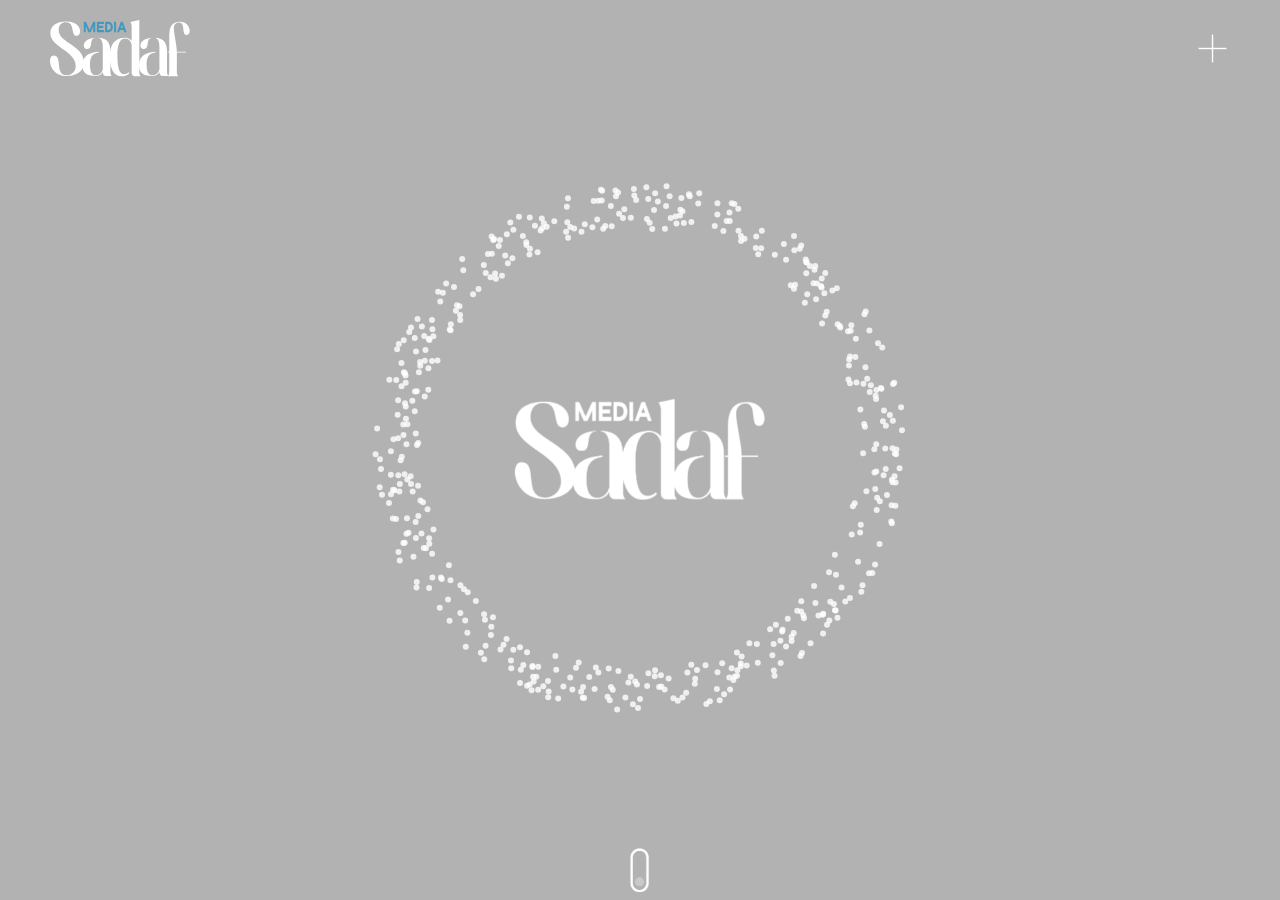
==== index.html @ 54883bcf "Add location circle in contactus and footer sections" ====
<!DOCTYPE html>
<html lang="en">
	<head>
		<meta charset="UTF-8" />
		<meta http-equiv="X-UA-Compatible" content="IE=edge" />
		<meta name="viewport" content="width=device-width, initial-scale=1.0"/>
		<meta name="description" content="Sadaf Media CREATING YOUR BRAND’S FUTURE, TODAY! We are a forward-thinking, full-service branding and marketing agency, located in Abu Dhabi, United Arab Emirates, committed to making your brand stand out in today’s saturated marketplace." />
		<meta name="keywords"  content="sadaf media,marketing,social media,media production,photography,videography,animation" />

		<title>Sadaf Media</title>
		<link rel="icon" type="image/png" href="images/favicon.png"/>
		<link rel="stylesheet" href="css/styles.css" />
	</head>
	<body>
		<header>
			<div class="logo">
				<svg class="white" width="174" height="71" viewBox="0 0 174 71" fill="none" xmlns="http://www.w3.org/2000/svg">
					<path d="M4.33278 43.9735C16.6277 43.9735 4.93638 68.6076 21.1315 68.6076C25.5517 68.6076 31.9591 65.0101 31.9591 57.4288C31.9591 37.9979 0.441878 34.3089 0.441878 16.5853C0.441878 7.86583 6.93291 1.90039 20.7879 1.90039C40.0102 1.90039 40.2702 19.6239 33.0828 19.6239C25.1988 19.6239 31.6991 2.75405 19.6642 2.75405C14.984 2.75405 10.7495 5.40648 10.7495 12.7947C10.7495 28.7195 42.0068 30.8943 42.0068 52.7845C42.0068 66.1483 29.1083 69.5629 20.4443 69.5629C-1.55465 69.5527 -3.81119 43.9735 4.33278 43.9735Z" fill="white"/>
					<path d="M98.764 66.1076C96.331 68.5771 93.1644 70.0304 88.8463 70.0304C79.3187 70.0304 74.2949 60.0812 74.2949 46.0568C74.2949 31.0874 80.0988 22.1748 93.5173 22.1748C97.8446 22.1748 101.141 25.1118 101.485 26.25V7.47966C101.485 4.45121 99.8412 2.36788 99.8412 2.36788L111.012 0V64.7967C111.012 67.8251 112.573 69.817 112.573 69.817H105.301C103.221 69.817 101.494 68.0182 101.494 65.7418V62.4491V57.4288V31.5548C101.494 29.187 99.414 23.0284 93.443 23.0284C88.3356 23.0284 83.739 27.6727 83.739 43.1199C83.739 61.7885 87.0263 67.378 92.3101 67.378C94.4645 67.378 96.4517 66.4735 98.0304 65.0406L98.764 66.1076Z" fill="white"/>
					<path d="M146.16 39.3902H148.221V19.4106C148.221 8.03865 151.769 2.16467 161.556 2.16467C174.891 2.16467 176.451 18.6586 169.784 18.6586C162.94 18.6586 169.087 3.11996 160.34 3.11996C156.272 3.11996 153.849 6.3415 153.849 10.0407C153.849 16.5752 157.656 31.2093 157.656 39.4004H169.134V40.3049H157.702L157.656 64.8069C157.656 67.8353 159.3 69.8272 159.3 69.8272H146.568C146.568 69.8272 148.212 67.8353 148.212 64.8069L148.258 40.3049H146.15L146.16 39.3902Z" fill="white"/>
					<path d="M44.6446 2.15442L49.1391 12.2967L53.6336 2.15442H56.2709V15.2032H53.7636V7.67271L50.4299 15.2032H47.839L44.5053 7.67271V15.2032H41.998V2.15442H44.6446Z" fill="#4598BE"/>
					<path d="M66.9951 2.15442V4.85767H60.7827V7.29669H66.1408V10.0203H60.7827V12.4999H66.9951V15.2032H58.2754V2.15442H66.9951Z" fill="#4598BE"/>
					<path d="M68.5273 2.15442H72.2047C76.6156 2.15442 78.0642 5.45726 78.0642 8.69913C78.0642 11.9816 76.5506 15.2032 72.1397 15.2032H68.5273V2.15442ZM72.1025 12.4593C74.9998 12.4593 75.5755 10.1117 75.5755 8.58734C75.5755 7.09344 75.0277 4.89832 72.1675 4.89832H71.0253V12.4593H72.1025Z" fill="#4598BE"/>
					<path d="M82.1498 2.15442H79.6426V15.193H82.1498V2.15442Z" fill="#4598BE"/>
					<path d="M83.3672 15.2032L87.9824 2.15442H90.4711L95.0863 15.193H92.5326L91.5669 12.439H86.9052L85.9395 15.193H83.3672V15.2032ZM87.8617 9.74587H90.5825L89.2268 5.86376L87.8617 9.74587Z" fill="#4598BE"/>
					<path d="M46.0733 36.1076C54.5422 36.1076 47.3826 23.2215 56.7895 22.1646V22.1239C39.2572 22.9369 39.7772 36.1076 46.0733 36.1076Z" fill="white"/>
					<path d="M75.0741 64.6951V39.2277C75.0741 28.1098 70.8489 22.3374 59.334 22.0834V22.1748C63.4478 22.7744 65.6301 26.433 65.6301 33.1606V39.2277V39.9899V60.935C65.0265 65.2947 61.2934 68.7703 57.3096 68.7703C52.8059 68.7703 49.695 65.7622 49.695 55.6301C49.695 46.2805 52.1837 41.4634 60.8105 40.2846L60.792 39.3903C49.2028 40.1829 40.2695 44.2277 40.2695 56.0061C40.2695 65.3862 44.764 69.7154 56.7989 69.7154C62.5099 69.7154 65.6393 65.2947 65.6393 63.9634V65.6402C65.6393 67.9166 67.3759 69.7154 69.4467 69.7154H76.7177C76.727 69.7154 75.0741 67.7236 75.0741 64.6951Z" fill="white"/>
					<path d="M116.436 36.1076C124.905 36.1076 117.745 23.2215 127.152 22.1646V22.1239C109.629 22.9369 110.149 36.1076 116.436 36.1076Z" fill="white"/>
					<path d="M145.445 64.6951V39.2277C145.445 28.1098 141.219 22.3374 129.705 22.0834V22.1748C133.818 22.7744 136.001 26.433 136.001 33.1606V39.2277V39.9899V60.935C135.397 65.2947 131.627 68.7703 127.643 68.7703C123.139 68.7703 120.066 65.7622 120.066 55.6301C120.066 46.2805 122.554 41.4634 131.181 40.2846L131.172 39.3903C119.573 40.1829 110.631 44.2378 110.631 56.0061C110.631 65.3862 115.088 69.7154 127.123 69.7154C132.834 69.7154 136.001 65.2947 136.001 63.9634V65.6402C136.001 67.9166 137.728 69.7154 139.808 69.7154H147.079C147.088 69.7154 145.445 67.7236 145.445 64.6951Z" fill="white"/>
				</svg>
				<svg class="black" width="174" height="71" viewBox="0 0 174 71" fill="none" xmlns="http://www.w3.org/2000/svg">
					<path d="M4.33278 43.9735C16.6277 43.9735 4.93638 68.6076 21.1315 68.6076C25.5517 68.6076 31.9591 65.0101 31.9591 57.4288C31.9591 37.9979 0.441878 34.3089 0.441878 16.5853C0.441878 7.86583 6.93291 1.90039 20.7879 1.90039C40.0102 1.90039 40.2702 19.6239 33.0828 19.6239C25.1988 19.6239 31.6991 2.75405 19.6642 2.75405C14.984 2.75405 10.7495 5.40648 10.7495 12.7947C10.7495 28.7195 42.0068 30.8943 42.0068 52.7845C42.0068 66.1483 29.1083 69.5629 20.4443 69.5629C-1.55465 69.5527 -3.81119 43.9735 4.33278 43.9735Z" fill="black"/>
					<path style="display: none;" d="M98.764 66.1076C96.331 68.5771 93.1644 70.0304 88.8463 70.0304C79.3187 70.0304 74.2949 60.0812 74.2949 46.0568C74.2949 31.0874 80.0988 22.1748 93.5173 22.1748C97.8446 22.1748 101.141 25.1118 101.485 26.25V7.47966C101.485 4.45121 99.8412 2.36788 99.8412 2.36788L111.012 0V64.7967C111.012 67.8251 112.573 69.817 112.573 69.817H105.301C103.221 69.817 101.494 68.0182 101.494 65.7418V62.4491V57.4288V31.5548C101.494 29.187 99.414 23.0284 93.443 23.0284C88.3356 23.0284 83.739 27.6727 83.739 43.1199C83.739 61.7885 87.0263 67.378 92.3101 67.378C94.4645 67.378 96.4517 66.4735 98.0304 65.0406L98.764 66.1076Z" fill="black"/>
					<path style="display: none;" d="M146.16 39.3901H148.221V19.4105C148.221 8.03853 151.769 2.16455 161.556 2.16455C174.891 2.16455 176.451 18.6584 169.784 18.6584C162.94 18.6584 169.087 3.11983 160.34 3.11983C156.272 3.11983 153.849 6.34137 153.849 10.0406C153.849 16.5751 157.656 31.2092 157.656 39.4003H169.134V40.3047H157.702L157.656 64.8067C157.656 67.8352 159.3 69.8271 159.3 69.8271H146.568C146.568 69.8271 148.212 67.8352 148.212 64.8067L148.258 40.3047H146.15L146.16 39.3901Z" fill="black"/>
					<path style="display: none;" d="M44.6446 2.15454L49.1391 12.2968L53.6336 2.15454H56.2709V15.2033H53.7636V7.67283L50.4299 15.2033H47.839L44.5053 7.67283V15.2033H41.998V2.15454H44.6446Z" fill="#4598BE"/>
					<path style="display: none;" d="M66.9951 2.15454V4.85779H60.7827V7.29681H66.1408V10.0204H60.7827V12.5001H66.9951V15.2033H58.2754V2.15454H66.9951Z" fill="#4598BE"/>
					<path style="display: none;" d="M68.5273 2.15454H72.2047C76.6156 2.15454 78.0642 5.45738 78.0642 8.69925C78.0642 11.9818 76.5506 15.2033 72.1397 15.2033H68.5273V2.15454ZM72.1025 12.4594C74.9998 12.4594 75.5755 10.1118 75.5755 8.58746C75.5755 7.09356 75.0277 4.89844 72.1675 4.89844H71.0253V12.4594H72.1025Z" fill="#4598BE"/>
					<path style="display: none;" d="M82.1498 2.15454H79.6426V15.1931H82.1498V2.15454Z" fill="#4598BE"/>
					<path style="display: none;" d="M83.3672 15.2033L87.9824 2.15454H90.4711L95.0863 15.1931H92.5326L91.5669 12.4391H86.9052L85.9395 15.1931H83.3672V15.2033ZM87.8617 9.74599H90.5825L89.2268 5.86389L87.8617 9.74599Z" fill="#4598BE"/>
					<path style="display: none;" d="M46.0733 36.1077C54.5422 36.1077 47.3826 23.2216 56.7895 22.1647V22.124C39.2572 22.937 39.7772 36.1077 46.0733 36.1077Z" fill="black"/>
					<path style="display: none;" d="M75.0741 64.695V39.2275C75.0741 28.1097 70.8489 22.3373 59.334 22.0833V22.1747C63.4478 22.7743 65.6301 26.4328 65.6301 33.1605V39.2275V39.9897V60.9348C65.0265 65.2946 61.2934 68.7702 57.3096 68.7702C52.8059 68.7702 49.695 65.7621 49.695 55.63C49.695 46.2804 52.1837 41.4633 60.8105 40.2844L60.792 39.3901C49.2028 40.1828 40.2695 44.2275 40.2695 56.006C40.2695 65.386 44.764 69.7153 56.7989 69.7153C62.5099 69.7153 65.6393 65.2946 65.6393 63.9633V65.6401C65.6393 67.9165 67.3759 69.7153 69.4467 69.7153H76.7177C76.727 69.7153 75.0741 67.7234 75.0741 64.695Z" fill="black"/>
					<path style="display: none;" d="M116.436 36.1077C124.905 36.1077 117.745 23.2216 127.152 22.1647V22.124C109.629 22.937 110.149 36.1077 116.436 36.1077Z" fill="black"/>
					<path style="display: none;" d="M145.445 64.695V39.2275C145.445 28.1097 141.219 22.3373 129.705 22.0833V22.1747C133.818 22.7743 136.001 26.4328 136.001 33.1605V39.2275V39.9897V60.9348C135.397 65.2946 131.627 68.7702 127.643 68.7702C123.139 68.7702 120.066 65.7621 120.066 55.63C120.066 46.2804 122.554 41.4633 131.181 40.2844L131.172 39.3901C119.573 40.1828 110.631 44.2377 110.631 56.006C110.631 65.386 115.088 69.7153 127.123 69.7153C132.834 69.7153 136.001 65.2946 136.001 63.9633V65.6401C136.001 67.9165 137.728 69.7153 139.808 69.7153H147.079C147.088 69.7153 145.445 67.7234 145.445 64.695Z" fill="black"/>
				</svg>
			</div>
			<div class="menu-icon">
				<div class="section-title">
					
				</div>
				<svg version="1.1" id="Capa_1" xmlns="http://www.w3.org/2000/svg" xmlns:xlink="http://www.w3.org/1999/xlink" x="0px" y="0px"
					viewBox="0 0 500 500" style="enable-background:new 0 0 500 500;" xml:space="preserve">
					<style type="text/css">
						.st0{fill:none;stroke:#000000;stroke-width:20;stroke-miterlimit:10;}
					</style>
					<g>
						<line class="st0" x1="250.4" y1="50.7" x2="250.4" y2="449"/>
					</g>
					<g>
						<line class="st0" x1="449.5" y1="249.8" x2="51.2" y2="249.8"/>
					</g>
				</svg>				
			</div>
		</header>

		<div class="menu">
			<div class="menuItems">
				<ul class="main-menu">
					<a href="#home"><li>HOME</li></a>
					<a href="#aboutus"><li>ABOUT US</li></a>
					<a href="#portafolio"><li>PORTAFOLIO</li></a>
					<a href="#services"><li>SERVICES</li></a>
					<a href="#contactus"><li>LET'S TALK</li></a>
				</ul>
				<ul class="social-buttons">
					<div class="first-block">
						<a href="https://linkedin.com" target="_blank"><li>LINKEDIN</li></a>
					</div>
					<div class="second-block">
						<a href="https://facebook.com" target="_blank"><li>FACEBOOK</li></a>
						<a href="https://instagram.com" target="_blank"><li>INSTAGRAM</li></a>
					</div>
				</ul>
			</div>
			<div class="contact-block">
				<a href="#contactus"><li>LET'S TALK</li></a>
			</div>
		</div>

		<main class="container">
			<section class="home child" id="home">
				<canvas id="particleCanvas" style="position: absolute;"></canvas>
				<div class="logo-circle">
					<img src="images/logo_white.png" alt="logo circle">
				</div>				
				<video autoplay muted loop class="video-home">
					<source src="images/dessert.mp4" type="video/mp4">
				</video>
			</section>

			<section class="home-bottom child" id="home2">
				<div class="home-bottom-text">
					<h1>
						<span>Unlock Your Digital Potential</span>
						with the Leading Marketing Agency
					</h1>
					<p>Lorem ipsum dolor sit amet, consectetuer adipiscing elit, 
						sed diam nonummy nibh euismod tincidunt ut laoreet dolore magna.
					</p>
					<div class="home-bottom-button">
						<a href="#">
							<span>
								<svg width="24" height="47" viewBox="0 0 24 47" fill="none" xmlns="http://www.w3.org/2000/svg">
									<path d="M10.9393 46.0607C11.5251 46.6464 12.4749 46.6464 13.0607 46.0607L22.6066 36.5147C23.1924 35.9289 23.1924 34.9792 22.6066 34.3934C22.0208 33.8076 21.0711 33.8076 20.4853 34.3934L12 42.8787L3.51472 34.3934C2.92893 33.8076 1.97918 33.8076 1.3934 34.3934C0.80761 34.9792 0.80761 35.9289 1.3934 36.5147L10.9393 46.0607ZM10.5 -6.55671e-08L10.5 45L13.5 45L13.5 6.55671e-08L10.5 -6.55671e-08Z" fill="black"/>
								</svg>
							</span>
						</a>
					</div>				
				</div>
			</section>
			
			<section class="aboutus child" id="aboutus">
				<div class="about-text">
					<h1>OUR STORY</h1>
					<h4>THE INTEGRATED MARKETING AGENCY FOR ASPIRATIONAL BRANDS</h4>
					<p>We are a forward-thinking, full-service branding and marketing agency, located in Abu Dhabi,
						United Arab Emirates, committed to making your brand stand out in today’s saturated marketplace.
					</p>
					<div class="read-more">
						<a href="./about.html">READ MORE 
							<span>
								<svg width="51" height="24" viewBox="0 0 51 24" fill="none" xmlns="http://www.w3.org/2000/svg">
									<path d="M50.0607 13.0607C50.6464 12.4749 50.6464 11.5251 50.0607 10.9393L40.5147 1.3934C39.9289 0.807611 38.9792 0.807611 38.3934 1.3934C37.8076 1.97919 37.8076 2.92893 38.3934 3.51472L46.8787 12L38.3934 20.4853C37.8076 21.0711 37.8076 22.0208 38.3934 22.6066C38.9792 23.1924 39.9289 23.1924 40.5147 22.6066L50.0607 13.0607ZM0 13.5H49V10.5H0V13.5Z" fill="#70E1CC"/>
								</svg>
							</span>
						</a>
					</div>				
				</div>
			</section>

			<section class="services child" id="services">
				<div class="services-text">
					<h1>HOW WE WORK</h1>
					<h4>WE MAKE BUILDING YOUR BUSINESS OUR BUSINESS</h4>
					<p>At Sadaf Media, we can’t wait to hear about your project and begin 
						developing an exciting integrated strategy and meaningful vision for 
						your brand, which we know is the first step towards generating quality 
						leads and delivering the growth you want. 
					</p>
					<p>Without the right team, the distinctive qualities that make a brand special 
						can easily get lost, which is why we always take the time to really get to 
						know our clients. This enables our creative experts to come up with the 
						far-reaching solutions that we know will produce truly outstanding results 
						and redefine your position in the market. 
					</p>
					<p>We will work closely with you to build on your brand’s unique strengths, 
						while producing an engaging, exciting and experiential narrative, both 
						online and offline, that will truly resonate with audiences.
					<p>					
						We are more than happy to shoulder this responsibility and are confident 
						in our ability to produce the content that will elevate your brand. 
						We will put your message out there, where it belongs – in the market, 
						getting people talking, driving traffic and achieving results.
					</p>
					<div class="service-wrapper">
						<div class="services-more">
							<div class="service first">
								<img class="icon" src="images/services/1/icon.png" alt="service icon">
								<img class="circle" src="images/services/1/circle.png" alt="service circle">
								<p class="service-text">MEDIA STRATEGY CONSULTANCY</p>
							</div>
							<div class="service second">
								<img class="icon" src="images/services/2/icon.png" alt="service icon">
								<img class="circle" src="images/services/2/circle.png" alt="service circle">
								<p class="service-text">CREATIVE BRANDING & DESIGN</p>
							</div>
							<div class="service three">
								<img class="icon" src="images/services/3/icon.png" alt="service icon">
								<img class="circle" src="images/services/3/circle.png" alt="service circle">
								<p class="service-text">CREATIVE BRANDING & DESIGN</p>
							</div>
							<div class="service four">
								<img class="icon" src="images/services/4/icon.png" alt="service icon">
								<img class="circle" src="images/services/4/circle.png" alt="service circle">
								<p class="service-text">VIDEOGRAPHY & PHOTOGRAPHY</p>
							</div>
							<div class="service five">
								<img class="icon" src="images/services/5/icon.png" alt="service icon">
								<img class="circle" src="images/services/5/circle.png" alt="service circle">
								<p class="service-text">ANIMATION</p>
							</div>
							<div class="service six">
								<img class="icon" src="images/services/6/icon.png" alt="service icon">
								<img class="circle" src="images/services/6/circle.png" alt="service circle">
								<p class="service-text">SOCIAL MEDIA</p>
							</div>
						</div>
					</div>				
				</div>
			</section>

			<section class="work child" id="work">
				<div class="work-text">
					<h1>THE WAY WE WORK</h1>
					<h4>TIT’S WHAT’S ON THE INSIDE THAT MATTERS</h4>
					<div class="work-filter">
						<ul class="filter-menu">
							<a href="#all"><li>ALL</li></a>
							<a href="#graphic"><li>GRAPHIC DESIGN</li></a>
							<a href="#social"><li>SOCIAL MEDIA</li></a>
							<a href="#video"><li>VIDEOGRAPHY & PHOTOGRAPHY</li></a>
							<a href="#animation"><li>ANIMATION</li></a>
						</ul>
					</div>
				</div>
				<div class="wrapper">
					<label id="left" class="carousel__control carousel__control--backward"></label>
					<div class="carousel">
					  <img src="images/work/1.png" alt="img" draggable="false">
					  <img src="images/work/2.png" alt="img" draggable="false">
					  <img src="images/work/3.png" alt="img" draggable="false">
					  <img src="images/work/4.png" alt="img" draggable="false">
					</div>
					<label id="right" class="carousel__control carousel__control--forward"></label>
				</div>				
			</section>

			<section class="blog child" id="blog">
				<div class="container">
					<div class="blog-text">
						<h1>UNLEASHING MARKETING MARVELS</h1>
						<h4>READ OUR LASTEST BLOG POST</h4>
						<div class="blog-filter">
							<ul class="filter-menu">
								<a href="#latest"><li>LASTEST</li></a>
								<a href="#marketing"><li>MARKETING DIGITAL</li></a>
								<a href="#tips"><li>TIPS</li></a>
								<a href="#design"><li>GRAPHICS DESIGN</li></a>
							</ul>
						</div>					
					</div>	
					<div class="gallerry-wrapper">
						<div class="gallery">
							<figure class="gallery__item gallery__item--1">
								<img src="images/blog/1.png" alt="Gallery image 1" class="gallery__img">
								<figcaption>What should you know about digital marketing?</figcaption>
								<div class="more-text">
									<p>READ MORE</p>
									<p>23/05/2023</p>
								</div>
							</figure>
							<figure class="gallery__item gallery__item--2">
								<img src="images/blog/2.png" alt="Gallery image 2" class="gallery__img">
								<figcaption>What should you know about digital marketing?</figcaption>
								<div class="more-text">
									<p>READ MORE</p>
									<p>23/05/2023</p>
								</div>
							</figure>
							<figure class="gallery__item gallery__item--3">
								<img src="images/blog/3.png" alt="Gallery image 3" class="gallery__img">
								<figcaption>What should you know about digital marketing?</figcaption>
							</figure>
							<figure class="gallery__item gallery__item--4">
								<img src="images/blog/4.png" alt="Gallery image 4" class="gallery__img">
								<figcaption>What should you know about digital marketing?</figcaption>
								<div class="more-text">
									<p>READ MORE</p>
									<p>23/05/2023</p>
								</div>
							</figure>
							<figure class="gallery__item gallery__item--5">
								<img src="images/blog/5.png" alt="Gallery image 5" class="gallery__img">
								<figcaption>What should you know about digital marketing?</figcaption>
								<div class="more-text">
									<p>READ MORE</p>
									<p>23/05/2023</p>
								</div>
							</figure>
							<figure class="gallery__item gallery__item--6">
								<img src="images/blog/6.png" alt="Gallery image 6" class="gallery__img">
								<figcaption>What should you know about digital marketing?</figcaption>
								<div class="more-text">
									<p>READ MORE</p>
									<p>23/05/2023</p>
								</div>
							</figure>
							<figure class="gallery__item gallery__item--7">
								<img src="images/blog/7.png" alt="Gallery image 7" class="gallery__img">
								<figcaption>What should you know about digital marketing?</figcaption>
								<div class="more-text">
									<p>READ MORE</p>
									<p>23/05/2023</p>
								</div>
							</figure>
						</div>
						<div class="blog-button">
							<a href="#">
								<span>
									<svg width="47" height="24" viewBox="0 0 47 24" fill="none" xmlns="http://www.w3.org/2000/svg">
										<path d="M46.0607 13.0607C46.6464 12.4749 46.6464 11.5251 46.0607 10.9393L36.5147 1.3934C35.9289 0.807611 34.9792 0.807611 34.3934 1.3934C33.8076 1.97919 33.8076 2.92893 34.3934 3.51472L42.8787 12L34.3934 20.4853C33.8076 21.0711 33.8076 22.0208 34.3934 22.6066C34.9792 23.1924 35.9289 23.1924 36.5147 22.6066L46.0607 13.0607ZM0 13.5L45 13.5V10.5L0 10.5L0 13.5Z" fill="black"/>
									</svg>
								</span>
							</a>
						</div>
					</div>	
				</div>		
			</section>

			<section class="contactus child" id="contactus">
				<div class="contactus-text">
					<h1>LETS TALK</h1>
					<h4>WE’D LOVE TO HEAR FROM YOU</h4>
					<p>Whatever you’re looking to achieve, feel free to call our studio for an 
						informal chat, drop us an email or pop in for a cup of coffee and some 
						fresh ideas.
					</p>
					<div class="contactus-social">
						<img src="images/social/instagram.png" height="45px" alt="instagram icon">
						<img src="images/social/mail.png" height="45px" alt="mail icon">
						<img src="images/social/linkedin.png" height="45px" alt="linkedin icon">
						<img src="images/social/facebook.png" height="45px" alt="facebook icon">
						<img src="images/social/twitter.png" height="45px" alt="twitter icon">
					</div>
					<div class="contactus-number">02 201 2500</div>
					<div class="contactus-more">
						<a href="#">CONTACT US 
							<span>
								<svg width="51" height="24" viewBox="0 0 51 24" fill="none" xmlns="http://www.w3.org/2000/svg">
									<path d="M50.0607 13.0607C50.6464 12.4749 50.6464 11.5251 50.0607 10.9393L40.5147 1.3934C39.9289 0.807611 38.9792 0.807611 38.3934 1.3934C37.8076 1.97919 37.8076 2.92893 38.3934 3.51472L46.8787 12L38.3934 20.4853C37.8076 21.0711 37.8076 22.0208 38.3934 22.6066C38.9792 23.1924 39.9289 23.1924 40.5147 22.6066L50.0607 13.0607ZM0 13.5H49V10.5H0V13.5Z" fill="#FFF"/>
								</svg>
							</span>
						</a>
					</div>				
				</div>
				<div class="location-circle">
					<img src="images/location_circle1.png" alt="location image back">
				</div>
			</section>

			<section class="location child" id="contactus">
				<div class="location-text">
					<h1>WHERE WE ARE</h1>
					<div>
						<p>Al Zahiyah - Abu Dhabi Mall</p>
						<p>Abu Dhabi . Dubai</p>
					</div>					
					<div class="location-more">
						<iframe src="https://www.google.com/maps/embed?pb=!1m18!1m12!1m3!1d14526.86357295134!2d54.37882661663857!3d24.460640420939978!2m3!1f0!2f0!3f0!3m2!1i1024!2i768!4f13.1!3m3!1m2!1s0x3e5e689d396c5bf7%3A0x1ec8bf4686636030!2sSheikha%20Jameela%20Tower!5e0!3m2!1ses-419!2sae!4v1690118842253!5m2!1ses-419!2sae" width="450" height="450" style="border:0;" allowfullscreen="" loading="lazy" referrerpolicy="no-referrer-when-downgrade"></iframe>
					</div>				
				</div>
			</section>

			<section class="footer-fake child" id="footer">
				<div class="location-circle-footer">
					<img src="images/location_circle2.png" alt="location image back">
				</div>
				<div class="footer-fake-text">
					<div class="footer-fake-logo">
						<img src="images/logo_white.png" alt="logo footer">
					</div>					
					<div class="footer-fake-menu">
						<ul>
							<a href="#home"><li>HOME</li></a>
							<a href="#aboutus"><li>ABOUT US</li></a>
							<a href="#portafolio"><li>PORTAFOLIO</li></a>
							<a href="#services"><li>SERVICES</li></a>
							<a href="#contactus"><li>LET'S TALK</li></a>
						</ul>
					</div>
					<div>
						<p>Sheikha Jameela Tower Al Kuramaa St - Al</p>
						<p>	Manhal - W15-02</p>
						<p>Abu Dhabi . Dubai</p>
					</div>	
					<div><p>053403120</p></div>
					<div class="arrow-up">
						<a href="#home">
							<span>
								<svg width="24" height="47" viewBox="0 0 24 47" fill="none" xmlns="http://www.w3.org/2000/svg">
									<path d="M13.0607 0.939339C12.4749 0.353554 11.5251 0.353554 10.9393 0.939339L1.3934 10.4853C0.80761 11.0711 0.80761 12.0208 1.3934 12.6066C1.97918 13.1924 2.92893 13.1924 3.51472 12.6066L12 4.12132L20.4853 12.6066C21.0711 13.1924 22.0208 13.1924 22.6066 12.6066C23.1924 12.0208 23.1924 11.0711 22.6066 10.4853L13.0607 0.939339ZM13.5 47L13.5 2L10.5 2L10.5 47L13.5 47Z" fill="white"/>
								</svg>
							</span>
						</a>
					</div>									
					<div class="footer-fake-more">
						<p>2023 All Rights Register © Sadaf Media  |  Privacy Policy</p>
					</div>				
				</div>
			</section>
		</main>

		<footer class="footer">
			<div class="mouse">
				<img class="white_scroll" src="images/white_scroll.gif" alt="scroll white">
				<img class="black_scroll" src="images/black_scroll.gif" alt="scroll black">
			</div>
		</footer>
		
		<script type="text/javascript" src="js/script.js"></script>		
	</body>
</html>
---- css/styles.css ----
@import url('https://fonts.googleapis.com/css?family=Roboto:400,900,700,500,300,100');

:root {
	--primary-color: #c7a17a;
	--background-color: #f9f5f0;
	--dark-color: #151515;
}

html {
	font-size: 62.5%;
	font-family: "Roboto";
}

* {
	margin: 0;
	padding: 0;
	box-sizing: border-box;
}

/* ********************************** */
/*             UTILITIES              */
/* ********************************** */
@media (min-height: 30em) {
	main {
		scroll-snap-type: y mandatory;
		height: 100vh;
		overflow-y: auto;
		scroll-behavior: smooth;
		-ms-overflow-style: none;  /* IE and Edge */
		scrollbar-width: none;  /* Firefox */		
	}
	/* Hide scrollbar for Chrome, Safari and Opera */
	main::-webkit-scrollbar {
		display: none;
	}
	.child {
		height: 100vh;
	}
}
.child {
	scroll-snap-align: center;
	min-height: 100vh;	
}
/* ********************************** */
/*               HEADER               */
/* ********************************** */
header {
	display: flex;
	justify-content: space-between;
	align-items: center;
    padding: 2rem;
	position: fixed;
	z-index: 3;
	width: 100%;
}
header .logo {
	margin-top: 0px;
	margin-left: 30px;
}

header .logo .white{
	display: none;
}

header .logo .black{
	display: none;
}

header .logo svg{
	width: 140px;
	height:  auto;
}

header .menu-icon svg{
	width: 35px;
	height:  auto;
}

header .menu-icon {
	cursor: pointer;
	margin-right: 30px;
	display: flex;
    align-items: center;
}

header .menu-icon .section-title {
	font-size: 32px;
    padding: 0 2rem;
    line-height: 37px;
    font-weight: 400;
	text-transform: uppercase;
}

.rotate svg{
    transform: rotate(45deg);
    transition: transform 0.3s ease;
}

.rotate svg line{
	stroke: #fff;
}

.active line {
	stroke: #fff;
}

/* ********************************** */
/*               HOME                 */
/* ********************************** */
.home {
	overflow: hidden;
	height: 100vh;
	position: relative;
}

.home::before {
	content: "";
	position: absolute;
	top: 0;
	left: 0;
	width: 100%;
	height: 100%;
	background-color: rgba(0, 0, 0, 0.3); /* Adjust the alpha value for darkness */
	z-index: 0;
}

.home .logo-circle {
	display: flex;
    justify-content: center;
    width: 100%;
    height: 100%;
    align-items: center;
    position: absolute;
}
.home .logo-circle img{ 
	width: 250px;
    height: auto;
}
.home video {
	position: relative;
	right: 0;
	bottom: 0;
	min-width: 100%;
	min-height: 100%;
	z-index: -1;
}

.menu {
	position: fixed;
  	top: -100%;
}

.menu.show {
	display: block;
	width: 100%;
    height: 100%;
    background: #000;
    font-family: 'Roboto';    
    padding: 20rem;
	transition: all 0.6s ease-in-out;
  	top: 0;
	z-index: 2;
}

.menu.show a {
	text-decoration: none;
}

.menu.show a li {
	color: #fff;
    cursor: pointer;
    list-style-type: none;
    line-height: 55px;
    padding: 2rem;
	font-size: 62px;
}

.menu.show .main-menu a li:hover {
	color: #FFD601;
	font-style: italic;
}
.menuItems {
	display: flex;
	justify-content: space-between;
}
.menuItems .social-buttons{
	display: flex;
	align-items: flex-end;
    justify-content: flex-end;
	flex-direction: column;
    row-gap: 2rem;
}
.menuItems .social-buttons div{
	display: flex;
}
.menuItems .social-buttons a{
	text-transform: uppercase;
	border-radius: 50px;
	border: 1px solid #FFD601;
	text-decoration: none;
	margin-left: 1rem;
	margin-right: 1rem;
    width: 180px;
    text-align: center;
	transition: 0.25s;
}

.menuItems .social-buttons a:hover, 
.menuItems .social-buttons a:focus{ 
	border-color: #fff;
  	color: #FFD601;
	box-shadow: inset 180px 0 0 0 #fff;
}

.menuItems .social-buttons a:hover li, a:focus li{ 
	color: #FFD601;
}

.menuItems .social-buttons a li{
	color: #fff;
    cursor: pointer;
    list-style-type: none;
    line-height: 28px;
    padding: 1.5rem;
	font-size: 24px;
}
.menu.show .contact-block {
	display: flex;
    height: 50%;
    justify-content: end;
    align-items: end;
}
.menu.show .contact-block a{
	width: 280px;
    text-align: center;
    transition: 0.25s;
    text-transform: uppercase;
    border-radius: 50px;
    border: 1px solid #fff;
    text-decoration: none;
}
.menu.show .contact-block a li{
	color: #fff;
    cursor: pointer;
    list-style-type: none;
    line-height: 28px;
    padding: 1.5rem 2rem;
    font-size: 32px;
}
.menu.show .contact-block a:hover, 
.menu.show .contact-block a:focus{ 
	box-shadow: inset 280px 0 0 0 #fff;
}
.menu.show .contact-block a:hover li, a:focus li{ 
	color: #FFD601;
}

/* ********************************** */
/*               HOME BOTTOM          */
/* ********************************** */
.home-bottom {
	background: #fff;
    height: 100vh;
	background-image: url('../images/home2_back.png');
	background-position: center;
    background-repeat: no-repeat;
    background-size: cover;
}
.home-bottom .home-bottom-text{
	width: 100%;
    height: 100%;
    padding: 20rem 30rem;
    display: flex;
    flex-direction: column;
    justify-content: center;
    text-align: center;
	row-gap: 2rem;
}
.home-bottom .home-bottom-text h1{
	font-weight: 800;
	font-size: 80px;
	line-height: 82px;
}

.home-bottom .home-bottom-text h1 span{
	color: #1DB19E;
	padding: 0rem 10rem;
}

.home-bottom .home-bottom-text p{
	font-weight: 400;
	font-size: 32px;
	line-height: 37px;
	text-transform: inherit;
	padding: 2rem 12rem;
}
.home-bottom .home-bottom-text .home-bottom-button{
	display: flex;
    justify-content: center;
}

.home-bottom .home-bottom-text .home-bottom-button a{
	border: 1px solid #000;
    border-radius: 100%;
    padding: 3rem 4.25rem;
}

/* ********************************** */
/*               ABOUT US             */
/* ********************************** */
.aboutus {
	background: #70E1CC;
    height: 100vh;
	background-image: url('../images/about_back.png');
	background-position: center;
    background-repeat: no-repeat;
    background-size: cover;
}
.aboutus .about-text{
	width: 100%;
    height: 100%;
    padding: 20rem 36rem;
    display: flex;
    flex-direction: column;
    justify-content: center;
    text-align: center;
	row-gap: 2rem;
}
.aboutus .about-text h1{
	font-weight: 700;
	font-size: 62px;
	line-height: 72px;
	text-transform: uppercase;
}
.aboutus .about-text h4{
	font-weight: 400;
	font-size: 32px;
	line-height: 35px;
	text-transform: uppercase;
}

.aboutus .about-text p{
	font-weight: 400;
	font-size: 32px;
	line-height: 35px;
	text-transform: inherit;
}
.aboutus .about-text .read-more{
	display: flex;
    justify-content: center;
	padding: 2rem;
}

.aboutus .about-text .read-more a{
	font-weight: 700;
    font-size: 32px;
    text-decoration: none;
    color: #70E1CC;
    background: #000;
	line-height: 35px;
	text-transform: uppercase;
	padding: 2rem 5rem;
    border-radius: 50px;
}
.aboutus .about-text .read-more a span{
	margin-left: 2rem;
}

/* ********************************** */
/*               SERVICES             */
/* ********************************** */
.services {
	background: #FFF;
    height: 100vh;
	background-image: url('../images/services_back.png');
	background-position: center;
    background-repeat: no-repeat;
    background-size: cover;
}
.services .services-text{
	width: 100%;
    height: 100%;
    padding: 20rem 40rem;
    display: flex;
    flex-direction: column;
    justify-content: center;
    text-align: center;
	row-gap: 2rem;
}
.services .services-text h1{
	font-weight: 700;
	font-size: 62px;
	line-height: 72px;
	text-transform: uppercase;
	color: #1DB19E;
}
.services .services-text h4{
	font-weight: 400;
	font-size: 32px;
	line-height: 35px;
	text-transform: uppercase;
}

.services .services-text p{
	font-weight: 400;
	font-size: 15px;
	line-height: 17px;
	text-transform: inherit;
}
.services .services-text .services-more{
	display: grid;
    grid-template-columns: repeat(3, 1fr);
}

.services .services-text .services-more .service{ 
	display: flex;
    position: relative;
    justify-content: center;
    align-items: start;
}
.service.first .icon{
	position: absolute;
    padding-top: 4rem;
    width: 40px;
}
.service.first .service-text{
	position: absolute;
    bottom: 5rem;
    width: 200px;
    font-size: 20px;
    font-weight: 800;
}
.service.second .icon{
	position: absolute;
    padding-top: 4rem;
    width: 60px;
}
.service.second .service-text{
	position: absolute;
    bottom: 4rem;
    width: 110px;
    font-size: 20px;
    font-weight: 800;
}
.service.three .icon{
	position: absolute;
    padding-top: 4rem;
    width: 80px;
}
.service.three .service-text{
	position: absolute;
    bottom: 3rem;
    width: 110px;
    font-size: 20px;
    font-weight: 800;
}
.service.four .icon{
	position: absolute;
    padding-top: 4rem;
    width: 80px;
}
.service.four .service-text{
	position: absolute;
    bottom: 4rem;
    width: 200px;
    font-size: 20px;
    font-weight: 800;
}
.service.five .icon{
	position: absolute;
    padding-top: 4rem;
    width: 80px;
}
.service.five .service-text{
	position: absolute;
    bottom: 5rem;
    width: 200px;
    font-size: 20px;
    font-weight: 800;
}
.service.six .icon{
	position: absolute;
    padding-top: 4rem;
    width: 60px;
}
.service.six .service-text{
	position: absolute;
    bottom: 5rem;
    width: 110px;
    font-size: 20px;
    font-weight: 800;
}

.services .services-text .services-more .service .circle{
	width: 200px;
}

.services .services-text .service-wrapper {
	display: flex;
    justify-content: center;
    margin-top: 2rem;
}

/* ********************************** */
/*               WORK                 */
/* ********************************** */
.work {
	background: #FB6C26;
    height: 100vh;
	background-image: url('../images/work_back.png');
	background-position: center;
    background-repeat: no-repeat;
    background-size: cover;
}
.work .work-text{
	width: 100%;
    padding: 20rem 40rem 5rem;
    display: flex;
    flex-direction: column;
    justify-content: start;
    text-align: center;
	row-gap: 2rem;
}
.work .work-text h1{
	font-weight: 700;
	font-size: 62px;
	line-height: 72px;
	text-transform: uppercase;
	color: #FFF;
}
.work .work-text h4{
	font-weight: 400;
	font-size: 32px;
	line-height: 35px;
	text-transform: uppercase;
	color: #FFF;
}
.work .work-text .work-filter {
	display: flex;
	flex-direction: column;
	justify-content: center;
}
.work .work-text .work-filter ul{
	display: flex;
	justify-content: center;
	align-items: center;
}
.work .work-text .work-filter a li {
	color: #fff;
    cursor: pointer;
    list-style-type: none;
    line-height: 22px;
	font-size: 20px;
	padding: 1rem;
}
.work .work-text .work-filter a {
	text-decoration: none;
}
.work .work-text .work-filter li:hover,
.work .work-text .work-filter li:active {
	color: #FFD601;
}

/*Carousel*/
.work .wrapper{
	display: flex;
	max-width: 100%;
	position: relative;
  }
.work  .carousel__control {
	height: 40px;
	width: 40px;
	margin-top: -15px;
	top: 50%;
	position: absolute;
	display: block;
	cursor: pointer;
	border-width: 5px 5px 0 0;
	border-style: solid;
	border-color: #000;
	opacity: 1;
	outline: 0;
	z-index: 3;
  }
.work .carousel__control:hover {
	border-color: #fff;
  }
.work .carousel__control--backward {
	left: 2rem;
	transform: rotate(-135deg);
  }
.work .carousel__control--forward {
	right: 2rem;
	transform: rotate(45deg);
  }
.work .wrapper .carousel{
	font-size: 0px;
	cursor: pointer;
	overflow: hidden;
	white-space: nowrap;
	scroll-behavior: smooth;
  }
.work .carousel.dragging{
	cursor: grab;
	scroll-behavior: auto;
  }
.work .carousel.dragging img{
	pointer-events: none;
  }
.work .carousel img{
	height: 400px;
	object-fit: cover;
	user-select: none;
	margin-left: 14px;
	width: 600px;
  }
.work .carousel img:first-child{
	margin-left: 0px;
  }
  
  @media screen and (max-width: 900px) {
	.work .carousel img{
	  width: calc(100% / 2);
	}
  }
  
  @media screen and (max-width: 550px) {
	.work .carousel img{
	  width: 100%;
	}
  }
/* ********************************** */
/*               BLOG                 */
/* ********************************** */
.blog {
	background: #FFF;
    height: 100vh;
}
.blog .blog-text{
	width: 100%;
    height: 100%;
    padding: 15rem 40rem 0;
    display: flex;
    flex-direction: column;
    justify-content: center;
    text-align: center;
	row-gap: 2rem;
}
.blog .blog-text h1{
	font-weight: 700;
	font-size: 62px;
	line-height: 72px;
	text-transform: uppercase;
	color: #3338E0;
}
.blog .blog-text h4{
	font-weight: 400;
	font-size: 32px;
	line-height: 35px;
	text-transform: uppercase;
	color: #000;
}
.blog .blog-text .blog-filter {
	display: flex;
	flex-direction: column;
	justify-content: center;
}
.blog .blog-text .blog-filter ul{
	display: flex;
	justify-content: center;
	align-items: center;
}
.blog .blog-text .blog-filter a li {
	color: #000;
    cursor: pointer;
    list-style-type: none;
    line-height: 22px;
	font-size: 20px;
	padding: 1rem;
}
.blog .blog-text .blog-filter a {
	text-decoration: none;
}

/*Gallery*/
.blog .gallerry-wrapper {
	display: flex;
	padding-bottom: 15rem;
	align-items: center;
}
.blog .container {
	display: flex;
    flex-direction: column;
    width: 100%;
    height: 100%;
}
.gallery {
	display: grid;
	grid-template-columns: repeat(5, 1fr);
	grid-template-rows: repeat(2, 1fr);
	grid-gap: 0; 
}
  
.gallery__img {
	width: 100%;
	height: 100%;
	object-fit: cover;
	display: block; 
}
  
.gallery__item--1 {
	grid-column-start: 1;
    grid-column-end: 3;
    grid-row-start: 1;
    grid-row-end: 3; 
}
  
.gallery__item--2 {
	grid-column-start: 3;
    grid-column-end: 4;
    grid-row-start: 1;
    grid-row-end: 2;
}
  
.gallery__item--3 {
	grid-column-start: 4;
    grid-column-end: 5;
    grid-row-start: 1;
    grid-row-end: 2;
}
  
.gallery__item--4 {
	grid-column-start: 5;
    grid-column-end: 6;
    grid-row-start: 1;
    grid-row-end: 2;
}  
.gallery__item--5 {
	grid-column-start: 3;
    grid-column-end: 4;
    grid-row-start: 2;
    grid-row-end: 3;
}
  
.gallery__item--6 {
	grid-column-start: 4;
    grid-column-end: 5;
    grid-row-start: 2;
    grid-row-end: 3;
}
.gallery__item--7 {
	grid-column-start: 5;
    grid-column-end: 6;
    grid-row-start: 2;
    grid-row-end: 3;
}

.blog .gallerry-wrapper .blog-button{
	display: flex;
    justify-content: center;
	padding: 5rem;
}

.blog .gallerry-wrapper .blog-button a{
	border: 1px solid #000;
    border-radius: 100%;
    padding: 4rem 3rem;
}

.blog .gallerry-wrapper .gallery figure {
	position: relative;
	overflow: hidden;
	cursor: pointer;
}

.blog .gallerry-wrapper .gallery figure::before {
	content: "";
    position: absolute;
    top: 0;
    left: 0;
    width: 100%;
    height: 100%;
    background-color: rgba(0, 0, 0, 0.3);
    z-index: 1;
}

.blog .gallerry-wrapper .gallery figcaption {
	position: absolute;
    bottom: 5rem;
    font-size: 24px;
    left: 1rem;
    color: #fff;
    padding-right: 6rem;
    line-height: 28px;
	z-index: 2;
}

.blog .gallerry-wrapper .gallery .gallery__item--1 figcaption {
	font-size: 32px;
	line-height: 35px;
	bottom: 8rem;
	padding-right: 20rem;
	left: 2rem;
}

.blog .gallerry-wrapper .gallery .more-text {
	position: absolute;
    bottom: 1rem;
    display: flex;
    justify-content: space-between;
    width: 100%;
    padding-right: 1rem;
	padding-left: 1rem;
    color: #fff;
    font-size: 15px;
	transition: .5s ease;
  	opacity: 0;
	z-index: 2;
}
.blog .gallerry-wrapper .gallery .gallery__item:hover .more-text {
	opacity: 1;
}
.blog .gallerry-wrapper .gallery .gallery__item--1 .more-text {
    bottom: 2rem;
    padding-right: 2rem;
	padding-left: 2rem;
}
.blog .gallerry-wrapper .gallery .gallery__item img {
	-webkit-transform: scale(1);
	transform: scale(1);
	-webkit-transition: .5s ease-in-out;
	transition: .5s ease-in-out;
}
.blog .gallerry-wrapper .gallery .gallery__item:hover img {
	-webkit-transform: scale(1.3);
	transform: scale(1.3);
}
/* ********************************** */
/*               CONTACT US           */
/* ********************************** */
.contactus {
	background: #3338E0;
    height: 100vh;
	background-image: url('../images/contact_back.png');
	background-position: center;
    background-repeat: no-repeat;
    background-size: cover;
	position: relative;
}
.contactus .contactus-text{
	width: 100%;
    height: 100%;
    padding: 20rem 36rem;
    display: flex;
    flex-direction: column;
    justify-content: start;
    text-align: center;
	row-gap: 2rem;
}
.contactus .contactus-text h1{
	font-weight: 700;
	font-size: 62px;
	line-height: 72px;
	text-transform: uppercase;
	color: #fff;
}
.contactus .contactus-text h4{
	font-weight: 400;
	font-size: 32px;
	line-height: 35px;
	text-transform: uppercase;
	color: #fff;
}

.contactus .contactus-text p{
	font-weight: 400;
	font-size: 32px;
	line-height: 35px;
	text-transform: inherit;
	color: #fff;
}
.contactus .contactus-text .contactus-more{
	display: flex;
    justify-content: center;
	padding: 2rem;
}

.contactus .contactus-text .contactus-more a{
	font-weight: 700;
    font-size: 32px;
    text-decoration: none;
    color: #fff;
    background: #000;
	line-height: 35px;
	text-transform: uppercase;
	padding: 2rem 5rem;
    border-radius: 50px;
}
.contactus .contactus-text .contactus-more a span{
	margin-left: 2rem;
}
.contactus .contactus-text .contactus-social {
	display: flex;
    justify-content: center;
    align-items: center;
    column-gap: 4rem;
	padding: 4rem;
}
.contactus .contactus-text .contactus-number {
	display: flex;
    justify-content: center;
    align-items: center;
	font-weight: 500;
	font-size: 48px;
	line-height: 55px;
	color: #fff;
}
.contactus .location-circle {
	position: absolute;
    bottom: 0;
    display: flex;
    width: 100%;
    justify-content: center;
}

/* ********************************** */
/*               LOCATION             */
/* ********************************** */
.location {
	background: #FFF;
    height: 100vh;
	background-image: url('../images/location_back.png');
	background-position: center;
    background-repeat: no-repeat;
    background-size: cover;
}
.location .location-text{
	width: 100%;
    height: 100%;
    padding: 20rem 36rem;
    display: flex;
    flex-direction: column;
    justify-content: start;
    text-align: center;
	row-gap: 2rem;
}
.location .location-text h1{
	font-weight: 700;
	font-size: 62px;
	line-height: 72px;
	text-transform: uppercase;
	color: #000;
}
.location .location-text p{
	font-weight: 400;
	font-size: 32px;
	line-height: 35px;
	text-transform: inherit;
	color: #000;
}
.location .location-text .location-more{
	display: flex;
    justify-content: center;
	padding: 2rem;
}
.location .location-text .location-more iframe{
	border-radius: 100%;
}

/* ********************************** */
/*               FOOTER FAKE          */
/* ********************************** */
.footer-fake {
	background: #000;
    height: 100vh;
	position: relative;
}
.footer-fake .footer-fake-text{
	width: 100%;
    height: 100%;
    padding: 2rem 36rem;
    display: flex;
    flex-direction: column;
    justify-content: end;
    text-align: center;
	row-gap: 4rem;
}
.footer-fake .footer-fake-text p{
	font-weight: 400;
	font-size: 32px;
	line-height: 35px;
	text-transform: inherit;
	color: #fff;
}
.footer-fake .footer-fake-text .footer-fake-menu ul{
	display: flex;
	justify-content: center;
	align-items: center;
	column-gap: 4rem;
}
.footer-fake .footer-fake-text .footer-fake-menu a{
	text-decoration: none;
}
.footer-fake .footer-fake-text .footer-fake-menu li{
	font-weight: 400;
	font-size: 32px;
	line-height: 35px;
	text-transform: uppercase;
	color: #fff;
	list-style-type: none;
}
.footer-fake .footer-fake-text .footer-fake-logo img {
	width: 360px;
}
.footer-fake .footer-fake-text .arrow-up {
	display: flex;
    justify-content: center;
    align-items: center;
}
.footer-fake .footer-fake-text .arrow-up a {
	border: 1px solid #fff;
    border-radius: 100%;
    padding: 3rem 4.25rem;
}
.footer-fake .location-circle-footer {
	position: absolute;
    top: 0;
    display: flex;
    width: 100%;
    justify-content: center;
}
/* ********************************** */
/*               FOOTER               */
/* ********************************** */
.footer {
	position: fixed;
	bottom: 0;
	display: flex;
	justify-content: center;
	width: 100%;
}
.footer .mouse img{
	width: 80px;
}
/*
.footer .mouseActive{
	border: 3px solid #000;
}

.footer .mouse::before {
	content: "";
	width: 10px;
	height: 10px;
	position: absolute;
	top: 0px;
	left: 50%;
	transform: translateX(-50%);
	background-color: #FFF;
	border-radius: 50%;
	opacity: 1;
	animation: wheel 2s infinite;
	-webkit-animation: wheel 2s infinite;
}

.footer .mouseActive::before {
	background-color: #000;
} */

@keyframes wheel {
	to {
		opacity: 0;
		top: 30px;
	}
}

@-webkit-keyframes wheel {
	to {
		opacity: 0;
		top: 30px;
	}
}
/* ********************************** */
/*       MEDIA QUERIES -- 1370px       */
/* ********************************** */
@media (max-width: 1440px) {
	/*MENU*/
	.menu.show .main-menu a li {
		line-height: 20px;
		font-size: 40px;
	}

	/*HOME*/
	.home-bottom .home-bottom-text h1{
		font-size: 40px;
		line-height: 50px;
	}

	.home-bottom .home-bottom-text p{
		font-size: 18px;
		line-height: 30px;
	}

	/*ABOUT US*/
	.aboutus .about-text h1{
		font-size: 40px;
		line-height: 50px;
	}

	.aboutus .about-text h4{
		font-size: 24px;
	}
	
	.aboutus .about-text p{
		font-size: 18px;
		line-height: 30px;
	}

	/*SERVICES*/
	.services .services-text{
		padding: 15rem 30rem;
		row-gap: 1rem;
	}
	.services .services-text h1{
		font-size: 40px;
		line-height: 50px;
	}
	.services .services-text h4{
		font-size: 24px;
	}
	.service.first .icon{
		position: absolute;
		padding-top: 3rem;
		width: 30px;
	}
	.service.first .service-text{
		position: absolute;
		bottom: 4rem;
		width: 150px;
		font-size: 15px;
		font-weight: 800;
	}
	.service.second .icon{
		position: absolute;
		padding-top: 3rem;
		width: 40px;
	}
	.service.second .service-text{
		position: absolute;
		bottom: 3rem;
		width: 80px;
		font-size: 15px;
		font-weight: 800;
	}
	.service.three .icon{
		position: absolute;
		padding-top: 2rem;
		width: 60px;
	}
	.service.three .service-text{
		position: absolute;
		bottom: 2rem;
		width: 80px;
		font-size: 15px;
		font-weight: 800;
	}
	.service.four .icon{
		position: absolute;
		padding-top: 3rem;
		width: 60px;
	}
	.service.four .service-text{
		position: absolute;
		bottom: 3rem;
		width: 150px;
		font-size: 15px;
		font-weight: 800;
	}
	.service.five .icon{
		position: absolute;
		padding-top: 3rem;
		width: 60px;
	}
	.service.five .service-text{
		position: absolute;
		bottom: 4rem;
		width: 150px;
		font-size: 15px;
		font-weight: 800;
	}
	.service.six .icon{
		position: absolute;
		padding-top: 3rem;
		width: 40px;
	}
	.service.six .service-text{
		position: absolute;
		bottom: 3rem;
		width: 80px;
		font-size: 15px;
		font-weight: 800;
	}
	
	.services .services-text .services-more .service .circle{
		width: 150px;
	}
	/*WORK*/
	.work .work-text h1{
		font-size: 40px;
		line-height: 50px;
	}

	.work .work-text h4{
		font-size: 24px;
	}
	.work .work-text {
		padding: 15rem 20rem 5rem;
	}
	.work .work-text .work-filter a li {
		font-size: 18px;
	}
	.work .carousel img{
		height: 300px;
		width: 450px;
	}
	/*BLOG*/
	.blog .blog-text h1{
		font-size: 40px;
		line-height: 50px;
	}

	.blog .blog-text h4{
		font-size: 24px;
	}
	.blog .blog-text {
		padding: 15rem 20rem 2rem;
	}
	.blog .blog-text .blog-filter a li {
		font-size: 18px;
	}
	.blog .gallerry-wrapper .gallery figcaption {
		bottom: 3rem;
		font-size: 16px;
		line-height: 16px;
	}
	.blog .gallerry-wrapper .gallery .more-text {
		bottom: 0.5rem;
		font-size: 12px;
	}
	.blog .gallerry-wrapper .gallery .gallery__item--1 figcaption {
		font-size: 24px;
		line-height: 28px;
		bottom: 5rem;
	}
	/*CONTACT US*/
	.contactus .contactus-text h1{
		font-size: 40px;
		line-height: 50px;
	}

	.contactus .contactus-text h4{
		font-size: 24px;
	}
	.contactus .contactus-text p{
		font-size: 18px;
		line-height: 30px;
	}
	/*LOCATION*/
	.location  .location-text h1{
		font-size: 40px;
		line-height: 50px;
	}
	.location  .location-text p{
		font-size: 18px;
		line-height: 30px;
	}
	.location .location-text .location-more iframe{
		width: 300px;
		height: 300px;
	}

	/*FOOTER FAKE*/
	.footer-fake  .footer-fake-text p{
		font-size: 18px;
		line-height: 30px;
	}
	.footer-fake .footer-fake-text .footer-fake-logo img {
		width: 260px;
	}
	.footer-fake .footer-fake-text .footer-fake-menu li {
		font-size: 20px;
	}
	/*FOOTER SCROLL*/
	.footer .mouse img{
		width: 60px;
	}
}
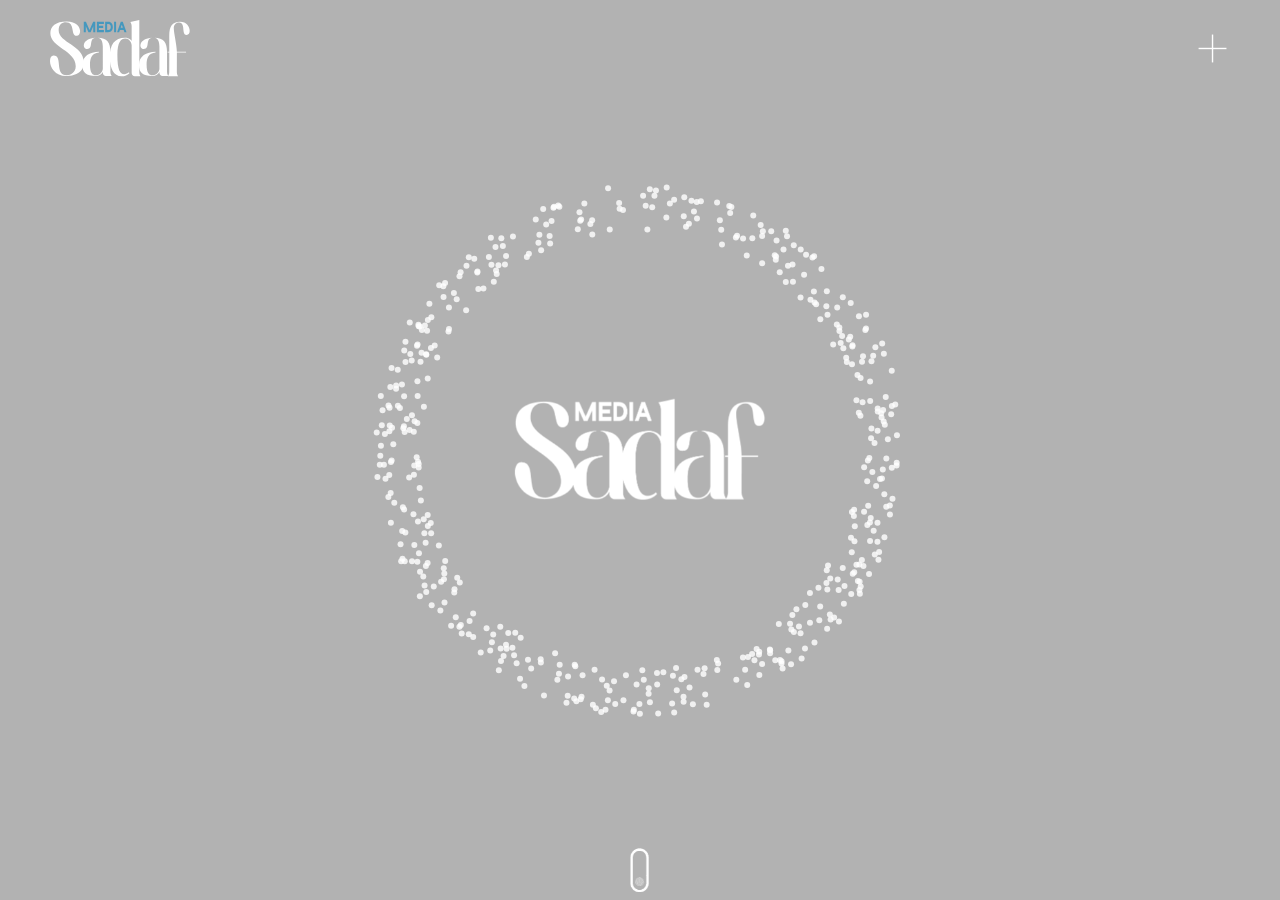
==== commit ca0dacbf: "Adding filter to work section carousel" ====
--- a/index.html
+++ b/index.html
@@ -204,21 +204,24 @@
 					<h4>TIT’S WHAT’S ON THE INSIDE THAT MATTERS</h4>
 					<div class="work-filter">
 						<ul class="filter-menu">
-							<a href="#all"><li>ALL</li></a>
-							<a href="#graphic"><li>GRAPHIC DESIGN</li></a>
-							<a href="#social"><li>SOCIAL MEDIA</li></a>
-							<a href="#video"><li>VIDEOGRAPHY & PHOTOGRAPHY</li></a>
-							<a href="#animation"><li>ANIMATION</li></a>
+							<a class="All" href="#"><li>ALL</li></a>
+							<a class="Graphic" href="#"><li>GRAPHIC DESIGN</li></a>
+							<a class="Social" href="#"><li>SOCIAL MEDIA</li></a>
+							<a class="Video" href="#"><li>VIDEOGRAPHY & PHOTOGRAPHY</li></a>
+							<a class="Animation" href="#"><li>ANIMATION</li></a>
 						</ul>
 					</div>
 				</div>
 				<div class="wrapper">
 					<label id="left" class="carousel__control carousel__control--backward"></label>
-					<div class="carousel">
-					  <img src="images/work/1.png" alt="img" draggable="false">
-					  <img src="images/work/2.png" alt="img" draggable="false">
-					  <img src="images/work/3.png" alt="img" draggable="false">
-					  <img src="images/work/4.png" alt="img" draggable="false">
+					<div class="carousel filter-works">
+					  <img class="graphic" src="images/work/1.png" alt="img" draggable="false">
+					  <img class="social" src="images/work/2.png" alt="img" draggable="false">
+					  <img class="Video" src="images/work/3.png" alt="img" draggable="false">
+					  <img class="graphic" src="images/work/4.png" alt="img" draggable="false">
+					  <img class="animation" src="images/work/1.png" alt="img" draggable="false">
+					  <img class="social" src="images/work/2.png" alt="img" draggable="false">
+					  <img class="video" src="images/work/3.png" alt="img" draggable="false">
 					</div>
 					<label id="right" class="carousel__control carousel__control--forward"></label>
 				</div>				
--- a/css/styles.css
+++ b/css/styles.css
@@ -557,7 +557,9 @@
 	text-decoration: none;
 }
 .work .work-text .work-filter li:hover,
-.work .work-text .work-filter li:active {
+.work .work-text .work-filter li:active,
+.work .work-text .work-filter li:visited,
+.work .work-text .work-filter li:focus {
 	color: #FFD601;
 }
 
@@ -599,6 +601,7 @@
 	overflow: hidden;
 	white-space: nowrap;
 	scroll-behavior: smooth;
+	display: flex;
   }
 .work .carousel.dragging{
 	cursor: grab;
@@ -613,6 +616,31 @@
 	user-select: none;
 	margin-left: 14px;
 	width: 600px;
+	min-width: 600px;
+	opacity: 0;
+  	display: none;
+	transition: all 500s ease;
+  }
+.work .carousel  .view {
+	display: block !important;
+	opacity: 1 !important;
+	transform: scale(1) rotate(0deg);
+	-webkit-animation: selected 300ms 1 ease-in-out;
+			animation: selected 300ms 1 ease-in-out;
+  }
+  
+  @-webkit-keyframes selected {
+	0% {
+	  border-radius:100%;
+	  transform: scale(0) rotate(-180deg);
+	}
+  }
+  
+  @keyframes selected {
+	0% {
+	  border-radius:100%;
+	  transform: scale(0) rotate(-180deg);
+	}
   }
 .work .carousel img:first-child{
 	margin-left: 0px;
@@ -1221,6 +1249,7 @@
 	.work .carousel img{
 		height: 300px;
 		width: 450px;
+		min-width: 450px;
 	}
 	/*BLOG*/
 	.blog .blog-text h1{
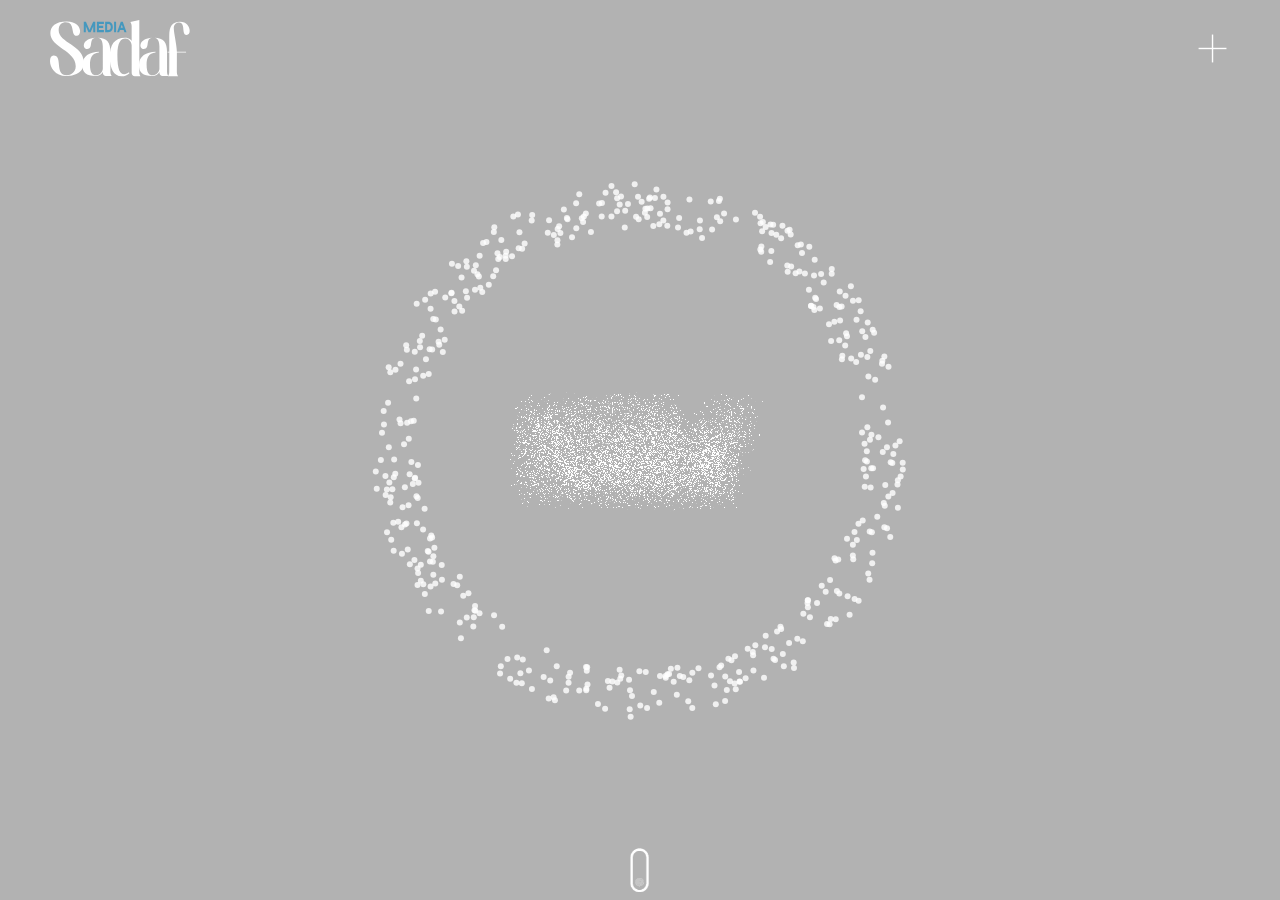
==== commit dbee2276: "Add particle slider" ====
--- a/index.html
+++ b/index.html
@@ -90,7 +90,13 @@
 			<section class="home child" id="home">
 				<canvas id="particleCanvas" style="position: absolute;"></canvas>
 				<div class="logo-circle">
-					<img src="images/logo_white.png" alt="logo circle">
+					<!--<img src="images/logo_white.png" alt="logo circle">-->
+					<div id="sadafSlider" style="height:600px;width:600px;">
+						<canvas class="draw"></canvas>
+						<div class="slides">
+							<div id="logo" class="slide" data-src="[data-uri]"></div>
+						</div>
+					</div>
 				</div>				
 				<video autoplay muted loop class="video-home">
 					<source src="images/dessert.mp4" type="video/mp4">
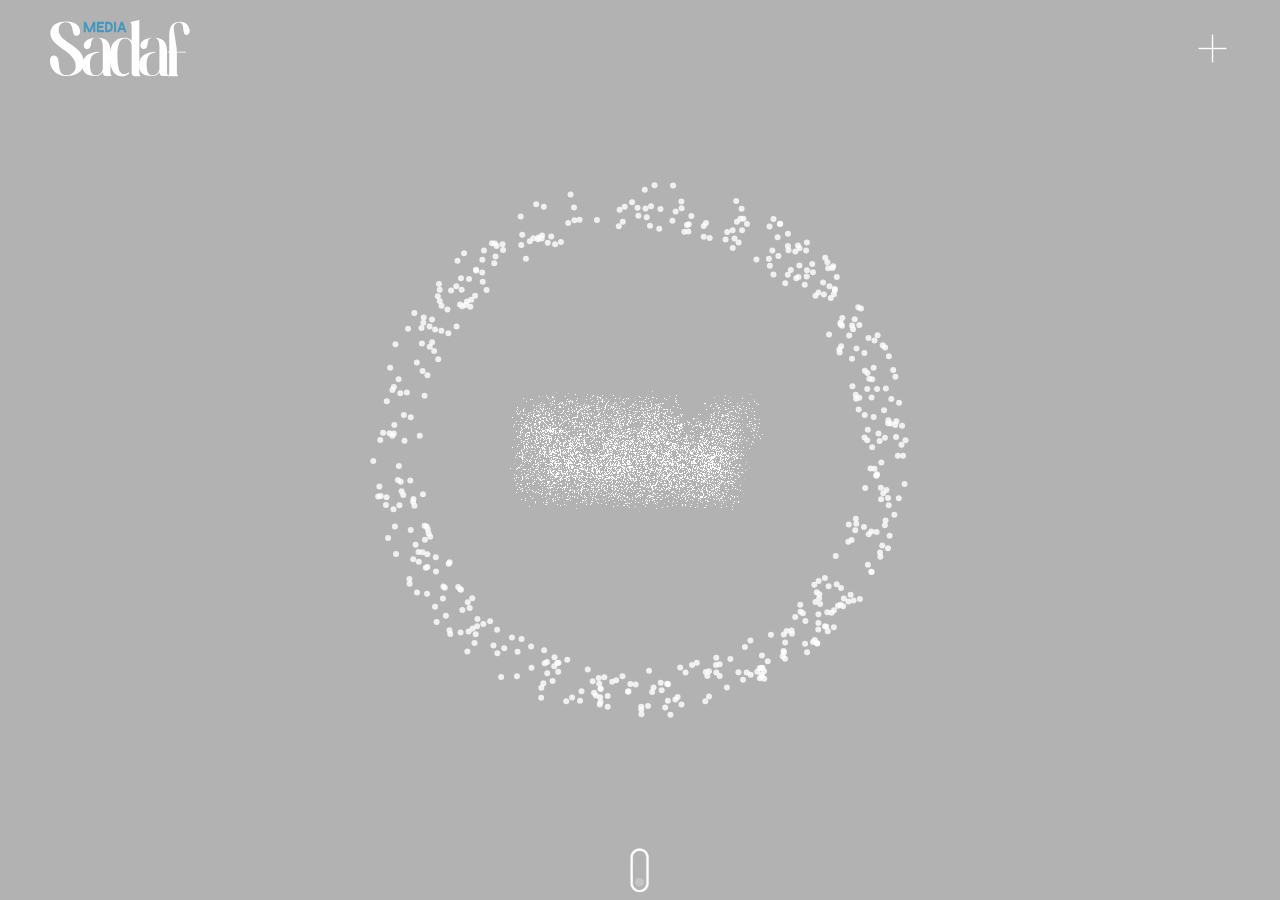
==== commit df334fd5: "Add mini section" ====
--- a/index.html
+++ b/index.html
@@ -123,6 +123,13 @@
 					</div>				
 				</div>
 			</section>
+
+			<section class="mini-section">
+				<div class="mini-section-container">
+					<img class="square" src="images/mini_section_square.png" alt="yellow square">
+					<img class="pc" src="images/mini_section_img.png" alt="laptop img">
+				</div>
+			</section>
 			
 			<section class="aboutus child" id="aboutus">
 				<div class="about-text">
--- a/css/styles.css
+++ b/css/styles.css
@@ -1,10 +1,4 @@
 @import url('https://fonts.googleapis.com/css?family=Roboto:400,900,700,500,300,100');
-
-:root {
-	--primary-color: #c7a17a;
-	--background-color: #f9f5f0;
-	--dark-color: #151515;
-}
 
 html {
 	font-size: 62.5%;
@@ -22,7 +16,7 @@
 /* ********************************** */
 @media (min-height: 30em) {
 	main {
-		scroll-snap-type: y mandatory;
+		scroll-snap-type: y proximity;
 		height: 100vh;
 		overflow-y: auto;
 		scroll-behavior: smooth;
@@ -306,6 +300,36 @@
 }
 
 /* ********************************** */
+/*               MINI SECTION         */
+/* ********************************** */
+.mini-section {
+	height: 48vh;
+    background-image: url('../images/mini_section_back.png');
+    background-position: center;
+    background-repeat: no-repeat;
+    background-size: cover;
+}
+.mini-section .mini-section-container {
+	width: 100%;
+    display: flex;
+    justify-content: center;
+    height: 100%;
+    position: relative;
+}
+.mini-section .mini-section-container .square{
+	position: absolute;
+    bottom: 0;
+    width: 600px;
+    height: auto;
+    right: 56rem;
+}
+.mini-section .mini-section-container .pc{
+	position: absolute;
+    bottom: -47rem;
+    width: 850px;
+    height: auto;
+}
+/* ********************************** */
 /*               ABOUT US             */
 /* ********************************** */
 .aboutus {
@@ -322,7 +346,7 @@
     padding: 20rem 36rem;
     display: flex;
     flex-direction: column;
-    justify-content: center;
+    justify-content: end;
     text-align: center;
 	row-gap: 2rem;
 }
@@ -359,11 +383,19 @@
     background: #000;
 	line-height: 35px;
 	text-transform: uppercase;
-	padding: 2rem 5rem;
+	padding: 2rem 4rem;
     border-radius: 50px;
+	width: 350px;
+	transition: 0.25s;
+	border: 0.25rem solid #000;
 }
 .aboutus .about-text .read-more a span{
 	margin-left: 2rem;
+}
+
+.aboutus .about-text .read-more a:hover, 
+.aboutus .about-text .read-more a:focus{ 	
+	box-shadow: inset 350px 0 0 0 #fff;
 }
 
 /* ********************************** */
@@ -820,7 +852,7 @@
     color: #fff;
     padding-right: 6rem;
     line-height: 28px;
-	z-index: 2;
+	z-index: 1;
 }
 
 .blog .gallerry-wrapper .gallery .gallery__item--1 figcaption {
@@ -843,7 +875,7 @@
     font-size: 15px;
 	transition: .5s ease;
   	opacity: 0;
-	z-index: 2;
+	z-index: 1;
 }
 .blog .gallerry-wrapper .gallery .gallery__item:hover .more-text {
 	opacity: 1;
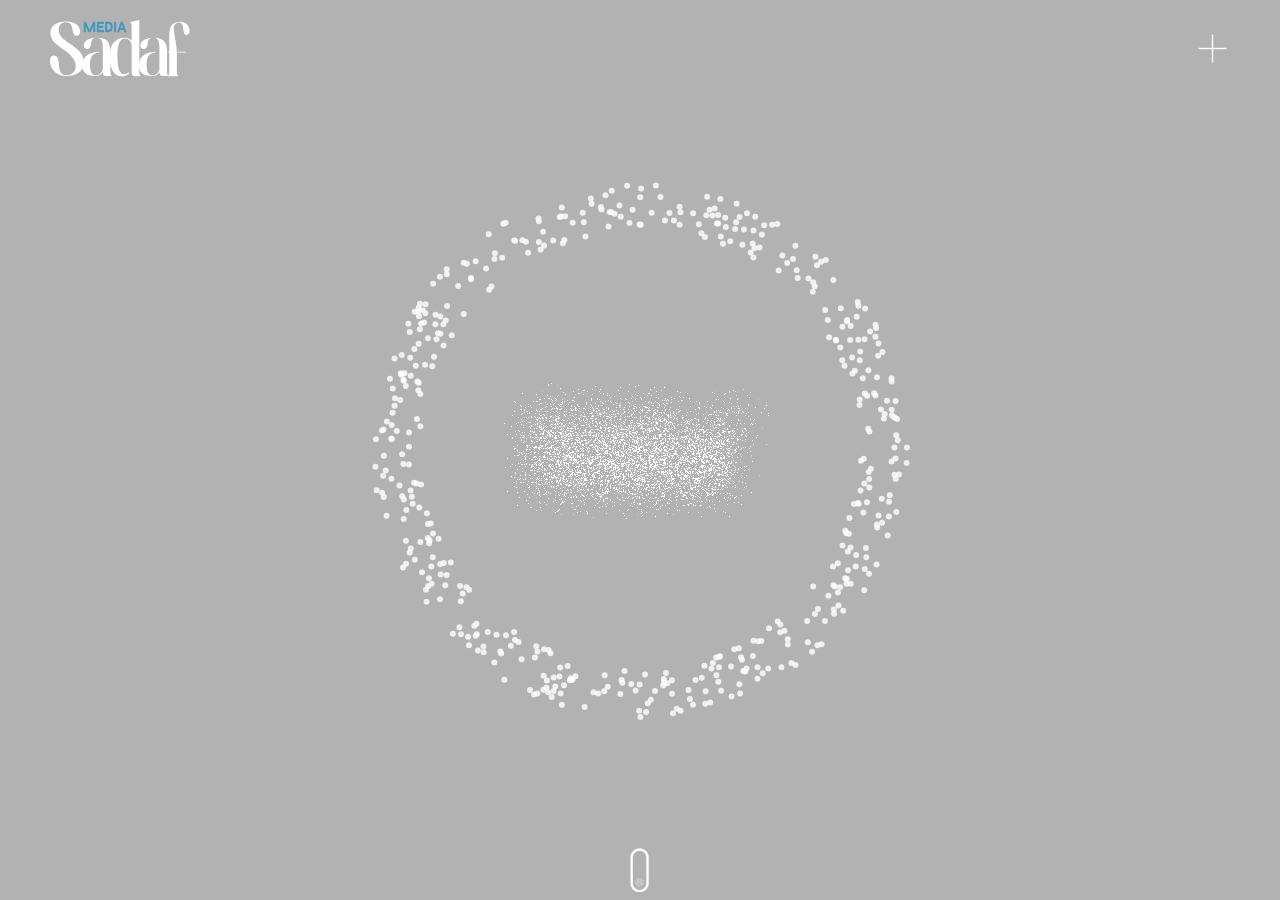
==== commit 24d5058a: "Add loader" ====
--- a/index.html
+++ b/index.html
@@ -62,6 +62,10 @@
 			</div>
 		</header>
 
+		<div class="loader" id="loader">
+			<img src="images/loading.gif" alt="loader">
+		</div>
+
 		<div class="menu">
 			<div class="menuItems">
 				<ul class="main-menu">
@@ -112,7 +116,7 @@
 					<p>Lorem ipsum dolor sit amet, consectetuer adipiscing elit, 
 						sed diam nonummy nibh euismod tincidunt ut laoreet dolore magna.
 					</p>
-					<div class="home-bottom-button">
+					<!--<div class="home-bottom-button">
 						<a href="#">
 							<span>
 								<svg width="24" height="47" viewBox="0 0 24 47" fill="none" xmlns="http://www.w3.org/2000/svg">
@@ -120,16 +124,21 @@
 								</svg>
 							</span>
 						</a>
-					</div>				
-				</div>
-			</section>
-
-			<section class="mini-section">
+					</div>-->				
+				</div>
+				<div class="mini-section-container">
+					<img class="mini-section-back" src="images/mini_section_back.png" alt="subsection background">
+					<img class="square" src="images/mini_section_square.png" alt="yellow square">
+					<img class="pc" src="images/mini_section_img.png" alt="laptop img">
+				</div>
+			</section>
+
+			<!--<section class="mini-section" id="home3">
 				<div class="mini-section-container">
 					<img class="square" src="images/mini_section_square.png" alt="yellow square">
 					<img class="pc" src="images/mini_section_img.png" alt="laptop img">
 				</div>
-			</section>
+			</section>-->
 			
 			<section class="aboutus child" id="aboutus">
 				<div class="about-text">
@@ -410,8 +419,15 @@
 				<img class="white_scroll" src="images/white_scroll.gif" alt="scroll white">
 				<img class="black_scroll" src="images/black_scroll.gif" alt="scroll black">
 			</div>
-		</footer>
+		</footer>		
 		
-		<script type="text/javascript" src="js/script.js"></script>		
+		<script>
+			// Remove the loading screen when the content is loaded
+			window.addEventListener('load', function() {
+			  var loadingFrame = document.getElementById('loader');
+			  loadingFrame.style.display = 'none';
+			});
+		</script>
+		<script type="text/javascript" src="js/script.js"></script>	
 	</body>
 </html>
--- a/css/styles.css
+++ b/css/styles.css
@@ -32,8 +32,23 @@
 	}
 }
 .child {
-	scroll-snap-align: center;
+	scroll-snap-align: start;
 	min-height: 100vh;	
+}
+.loader {
+	position: fixed; 
+	top: 0; 
+	left: 0; 
+	width: 100%; 
+	height: 100%; 
+	z-index: 9999; 
+	display: flex;
+	background: #fff;
+	justify-content: center;
+	align-items: center;
+}
+.loader img{
+	width: 600px;
 }
 /* ********************************** */
 /*               HEADER               */
@@ -259,6 +274,7 @@
 	background-position: center;
     background-repeat: no-repeat;
     background-size: cover;
+	margin-bottom: 500px;
 }
 .home-bottom .home-bottom-text{
 	width: 100%;
@@ -302,32 +318,37 @@
 /* ********************************** */
 /*               MINI SECTION         */
 /* ********************************** */
-.mini-section {
+/*.mini-section {
 	height: 48vh;
     background-image: url('../images/mini_section_back.png');
     background-position: center;
     background-repeat: no-repeat;
     background-size: cover;
-}
-.mini-section .mini-section-container {
+}*/
+.mini-section-container {
 	width: 100%;
     display: flex;
     justify-content: center;
-    height: 100%;
+    height: 500px;
     position: relative;
 }
-.mini-section .mini-section-container .square{
+.mini-section-container .square{
 	position: absolute;
     bottom: 0;
     width: 600px;
     height: auto;
     right: 56rem;
 }
-.mini-section .mini-section-container .pc{
+.mini-section-container .pc{
 	position: absolute;
     bottom: -47rem;
     width: 850px;
     height: auto;
+}
+.mini-section-container .mini-section-back{
+	position: absolute;
+	width: 100%;
+	height: 100%;
 }
 /* ********************************** */
 /*               ABOUT US             */
@@ -396,6 +417,11 @@
 .aboutus .about-text .read-more a:hover, 
 .aboutus .about-text .read-more a:focus{ 	
 	box-shadow: inset 350px 0 0 0 #fff;
+	color: #000;
+}
+.aboutus .about-text .read-more a:hover svg path, 
+.aboutus .about-text .read-more a:focus svg path{ 	
+	fill: #000;
 }
 
 /* ********************************** */
@@ -953,8 +979,20 @@
     background: #000;
 	line-height: 35px;
 	text-transform: uppercase;
-	padding: 2rem 5rem;
+	padding: 2rem 3rem;
     border-radius: 50px;
+	border: 0.25rem solid #000;
+	width: 350px;
+	transition: 0.25s;
+}
+.contactus .contactus-text .contactus-more a:hover, 
+.contactus .contactus-text .contactus-more a:focus{ 	
+	box-shadow: inset 350px 0 0 0 #fff;
+	color: #000;
+}
+.contactus .contactus-text .contactus-more a:hover svg path, 
+.contactus .contactus-text .contactus-more a:focus svg path{ 	
+	fill: #000;
 }
 .contactus .contactus-text .contactus-more a span{
 	margin-left: 2rem;
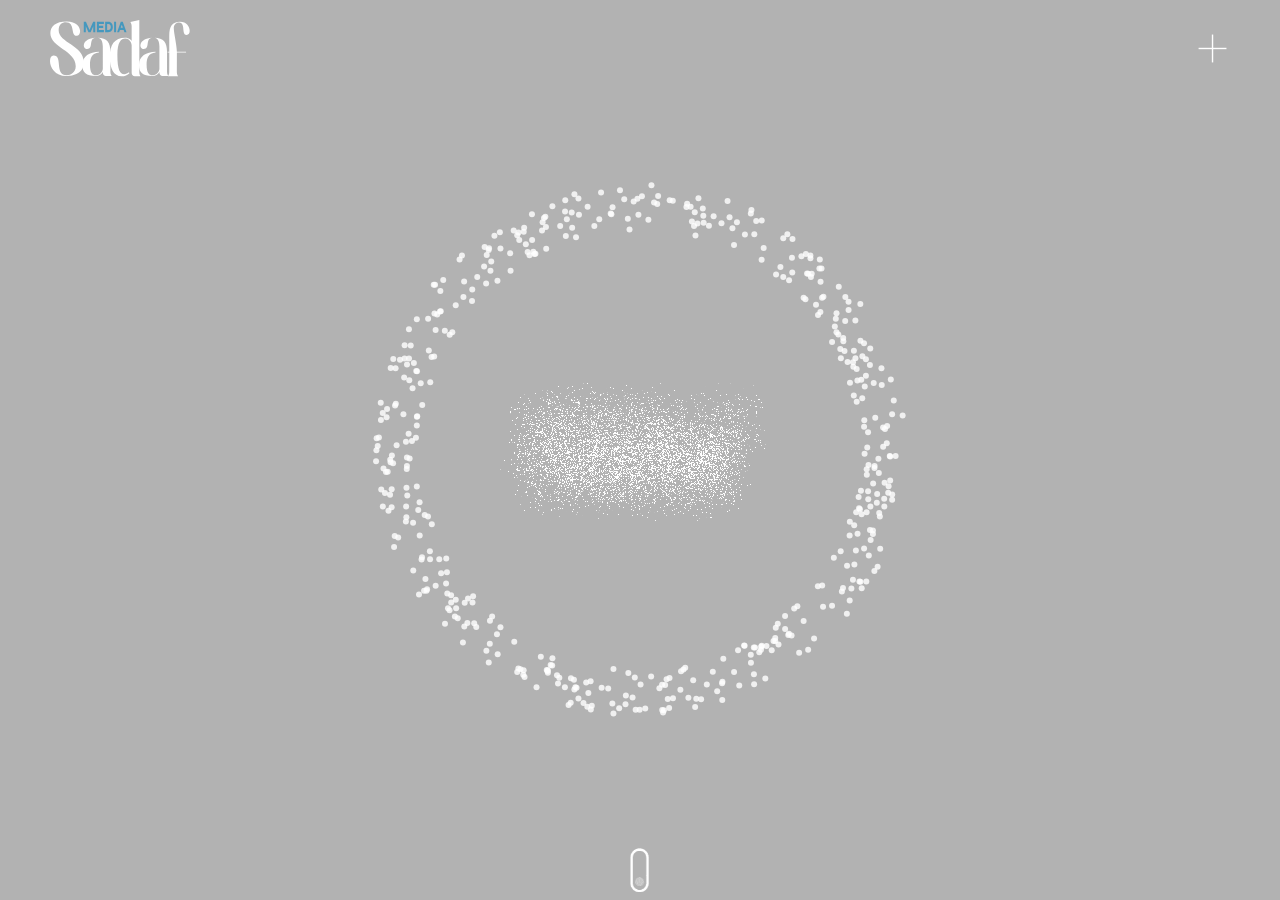
==== commit 09d886ed: "Add contact form" ====
--- a/index.html
+++ b/index.html
@@ -348,7 +348,7 @@
 					</div>
 					<div class="contactus-number">02 201 2500</div>
 					<div class="contactus-more">
-						<a href="#">CONTACT US 
+						<a id="openModalBtn" href="#">CONTACT US 
 							<span>
 								<svg width="51" height="24" viewBox="0 0 51 24" fill="none" xmlns="http://www.w3.org/2000/svg">
 									<path d="M50.0607 13.0607C50.6464 12.4749 50.6464 11.5251 50.0607 10.9393L40.5147 1.3934C39.9289 0.807611 38.9792 0.807611 38.3934 1.3934C37.8076 1.97919 37.8076 2.92893 38.3934 3.51472L46.8787 12L38.3934 20.4853C37.8076 21.0711 37.8076 22.0208 38.3934 22.6066C38.9792 23.1924 39.9289 23.1924 40.5147 22.6066L50.0607 13.0607ZM0 13.5H49V10.5H0V13.5Z" fill="#FFF"/>
@@ -419,7 +419,67 @@
 				<img class="white_scroll" src="images/white_scroll.gif" alt="scroll white">
 				<img class="black_scroll" src="images/black_scroll.gif" alt="scroll black">
 			</div>
-		</footer>		
+		</footer>
+		
+		<!-- The Modal -->
+		<div id="myModal" class="modal">
+			<div class="modal-content">
+			  <span class="close">
+				<svg version="1.1" id="Capa_1" xmlns="http://www.w3.org/2000/svg" xmlns:xlink="http://www.w3.org/1999/xlink" x="0px" y="0px"
+					viewBox="0 0 500 500" style="enable-background:new 0 0 500 500;" xml:space="preserve">
+					<style type="text/css">
+						.st0{fill:none;stroke:#000000;stroke-width:20;stroke-miterlimit:10;}
+					</style>
+					<g>
+						<line class="st0" x1="250.4" y1="50.7" x2="250.4" y2="449"/>
+					</g>
+					<g>
+						<line class="st0" x1="449.5" y1="249.8" x2="51.2" y2="249.8"/>
+					</g>
+				</svg>
+			  </span>
+			  <div class="modal-form">
+				  	<h1>Hello, nice to meet you :)</h1>
+					<div class="contact-form">
+						<form>
+							<div class="form-box">
+							  <input type="text" name="name" required="">
+							  <label>Your name</label>
+							</div>
+							<div class="form-box">
+							  <input type="text" name="email" required="">
+							  <label>Email</label>
+							</div>
+							<div class="form-box">
+								<input type="text" name="phone" required="">
+								<label>Phone</label>
+							</div>
+							<div class="form-box">
+								<textarea type="text" rows="4" placeholder="Start typing here" name="message" required=""></textarea>
+							</div>
+						</form>
+					</div>
+					<div class="modal-more">
+						<a id="openModalBtn" href="#">SEND 
+							<span>
+								<svg width="51" height="24" viewBox="0 0 51 24" fill="none" xmlns="http://www.w3.org/2000/svg">
+									<path d="M50.0607 13.0607C50.6464 12.4749 50.6464 11.5251 50.0607 10.9393L40.5147 1.3934C39.9289 0.807611 38.9792 0.807611 38.3934 1.3934C37.8076 1.97919 37.8076 2.92893 38.3934 3.51472L46.8787 12L38.3934 20.4853C37.8076 21.0711 37.8076 22.0208 38.3934 22.6066C38.9792 23.1924 39.9289 23.1924 40.5147 22.6066L50.0607 13.0607ZM0 13.5H49V10.5H0V13.5Z" fill="#FFF"/>
+								</svg>
+							</span>
+						</a>
+					</div>
+					<div class="back-button">
+						<a class="close-modal">
+							<span>
+								<svg width="47" height="23" viewBox="0 0 47 23" fill="none" xmlns="http://www.w3.org/2000/svg">
+									<path d="M0.439339 10.4393C-0.146446 11.0251 -0.146446 11.9749 0.439339 12.5607L9.98528 22.1066C10.5711 22.6924 11.5208 22.6924 12.1066 22.1066C12.6924 21.5208 12.6924 20.5711 12.1066 19.9853L3.62132 11.5L12.1066 3.01472C12.6924 2.42893 12.6924 1.47918 12.1066 0.893395C11.5208 0.307608 10.5711 0.307608 9.98528 0.893395L0.439339 10.4393ZM46.5 10L1.5 10L1.5 13L46.5 13L46.5 10Z" fill="black"/>
+								</svg>
+							</span>
+						</a>
+					</div>				  
+			  </div>
+			</div>
+		</div>
 		
 		<script>
 			// Remove the loading screen when the content is loaded
--- a/css/styles.css
+++ b/css/styles.css
@@ -50,6 +50,189 @@
 .loader img{
 	width: 600px;
 }
+/* ********************************** */
+/*               MODAL               */
+/* ********************************** */
+/* The Modal (hidden by default) */
+.modal {
+	display: none;
+	position: fixed;
+	z-index: 10;
+	left: 0;
+	top: 0;
+	width: 100%;
+	height: 100%;
+	overflow: auto;
+	background-color: rgba(0, 0, 0, 0.4);
+	transition: all 0.3s ease-in-out;
+  }
+  
+  /* Modal Content */
+  .modal-content {
+	width: 100%;
+	height: 100%;
+	background-image: url('../images/modal_back.png');
+	background-position: center;
+    background-repeat: no-repeat;
+    background-size: cover;
+  }
+
+  .modal-content .modal-form {
+	width: 100%;
+    height: 100%;
+    padding: 15rem 40rem 10rem 40rem;
+    display: flex;
+    flex-direction: column;
+    justify-content: start;
+    text-align: center;
+    row-gap: 2rem;
+  }
+
+  .modal-content .modal-form h1 {
+	color: #000;
+	font-size: 62px;
+	font-style: normal;
+	font-weight: 700;
+	line-height: normal;
+	text-align: left;
+  }
+
+  .modal-content .modal-form .modal-more{
+	display: flex;
+    justify-content: center;
+	padding: 2rem;
+}
+
+.modal-content .modal-form .modal-more a{
+	font-weight: 700;
+    font-size: 32px;
+    text-decoration: none;
+    color: #fff;
+    background: #000;
+	line-height: 35px;
+	text-transform: uppercase;
+	padding: 2rem 3rem;
+    border-radius: 50px;
+	border: 0.25rem solid #000;
+	width: 350px;
+	transition: 0.25s;
+}
+.modal-content .modal-form .modal-more a:hover, 
+.modal-content .modal-form .modal-more a:focus{ 	
+	box-shadow: inset 350px 0 0 0 #fff;
+	color: #000;
+}
+.modal-content .modal-form .modal-more a:hover svg path, 
+.modal-content .modal-form .modal-more a:focus svg path{ 	
+	fill: #000;
+}
+.modal-content .modal-form .modal-more a span{
+	margin-left: 2rem;
+}
+
+.modal-content .modal-form .back-button {
+	display: flex;
+	justify-content: center;
+	align-items: center;
+}
+
+.modal-content .modal-form .back-button a{
+	padding: 3rem 3rem;
+	border: 1px solid #000;
+    border-radius: 100%;
+}
+.modal-content .modal-form .back-button a span {
+	display: flex;
+	justify-content: center;
+	align-items: center;
+	width: 30px;
+	height: 30px;
+}
+
+  .close svg{
+	width: 35px;
+	height: 35px;
+  }
+
+  .close {
+	position: absolute;
+    top: 0;
+    right: 0;
+    padding: 2rem;
+    rotate: 45deg;
+    background: rgb(0,0,0,0.2);
+    border-radius: 100%;
+    margin: 2rem;
+  }
+    
+  .close:hover,
+  .close:focus {
+	text-decoration: none;
+	cursor: pointer;
+  }
+
+  .contact-form .form-box {
+	position: relative;
+  }
+  
+  .contact-form .form-box input {
+	width: 100%;
+	padding: 2rem 0;
+	color: #fff;
+	margin-bottom: 30px;
+	border: none;
+	border-bottom: 1px solid #000;
+	outline: none;
+	background: transparent;
+	color: #000;
+	font-family: 'Roboto';
+	font-size: 32px;
+	font-style: normal;
+	font-weight: 400;
+	line-height: normal;
+  }
+  .contact-form .form-box label {
+	position: absolute;
+	top:0;
+	left: 0;
+	padding: 1rem 0;
+	font-size: 32px;
+	color: #000;
+	pointer-events: none;
+	transition: .5s;
+  }
+  
+  .contact-form .form-box input:focus ~ label,
+  .contact-form .form-box input:valid ~ label {
+	top: -25px;
+	left: 0;
+	color: #000;
+	font-size: 24px;
+  }
+
+  textarea {
+	width: 100%;
+    background: transparent;
+    border: 1px solid #000;
+    color: #000;
+	font-family: 'Roboto';
+	font-size: 32px;
+	font-style: normal;
+	font-weight: 400;
+	line-height: normal;
+	margin-top: 2rem;
+	padding: 2rem;
+  }
+
+textarea:focus { 
+	outline: none !important;
+	border-color: #000;
+}
+
+textarea::placeholder {
+	color: #000;
+  }
+  
 /* ********************************** */
 /*               HEADER               */
 /* ********************************** */
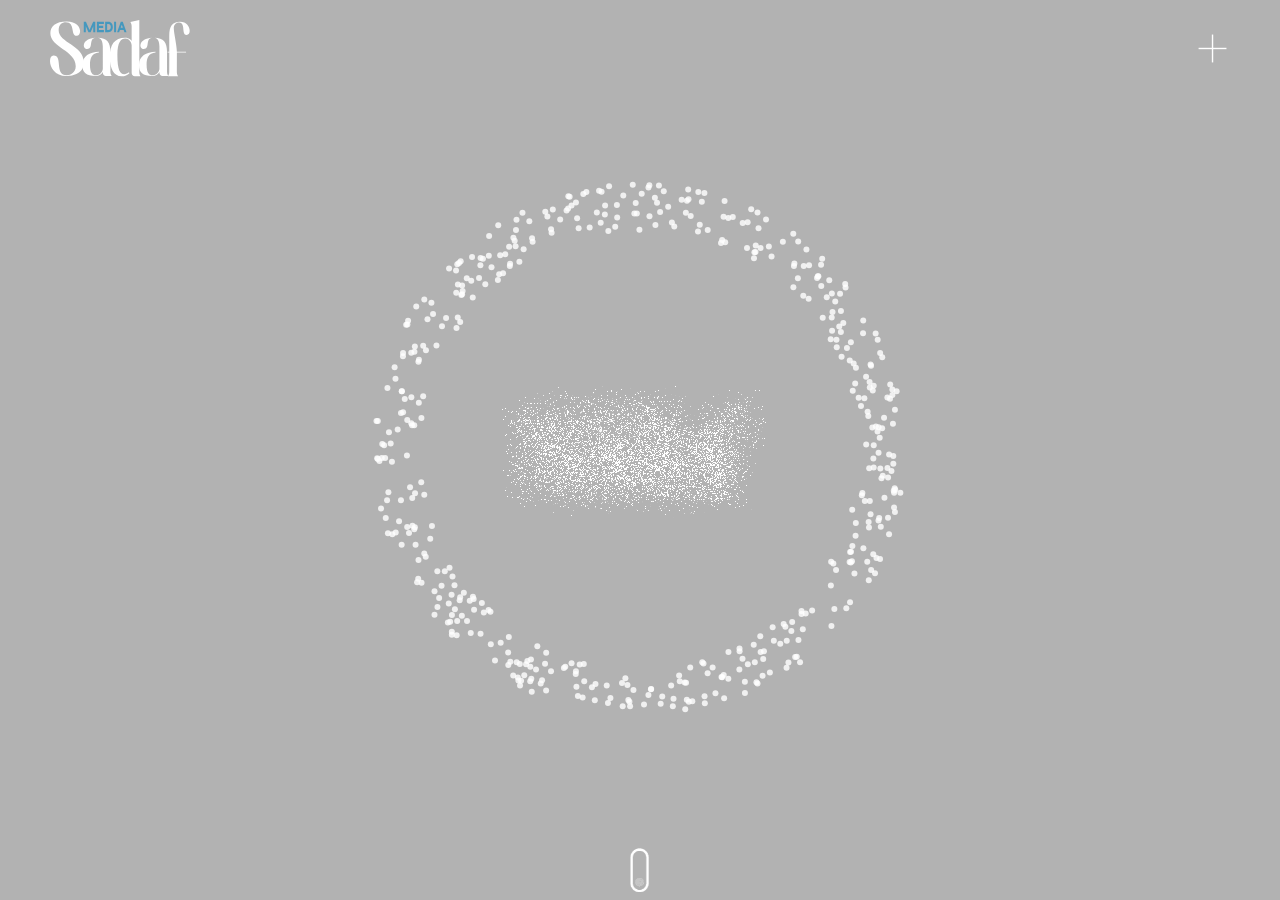
==== commit 1af21066: "Add logo header links" ====
--- a/index.html
+++ b/index.html
@@ -14,34 +14,36 @@
 	<body>
 		<header>
 			<div class="logo">
-				<svg class="white" width="174" height="71" viewBox="0 0 174 71" fill="none" xmlns="http://www.w3.org/2000/svg">
-					<path d="M4.33278 43.9735C16.6277 43.9735 4.93638 68.6076 21.1315 68.6076C25.5517 68.6076 31.9591 65.0101 31.9591 57.4288C31.9591 37.9979 0.441878 34.3089 0.441878 16.5853C0.441878 7.86583 6.93291 1.90039 20.7879 1.90039C40.0102 1.90039 40.2702 19.6239 33.0828 19.6239C25.1988 19.6239 31.6991 2.75405 19.6642 2.75405C14.984 2.75405 10.7495 5.40648 10.7495 12.7947C10.7495 28.7195 42.0068 30.8943 42.0068 52.7845C42.0068 66.1483 29.1083 69.5629 20.4443 69.5629C-1.55465 69.5527 -3.81119 43.9735 4.33278 43.9735Z" fill="white"/>
-					<path d="M98.764 66.1076C96.331 68.5771 93.1644 70.0304 88.8463 70.0304C79.3187 70.0304 74.2949 60.0812 74.2949 46.0568C74.2949 31.0874 80.0988 22.1748 93.5173 22.1748C97.8446 22.1748 101.141 25.1118 101.485 26.25V7.47966C101.485 4.45121 99.8412 2.36788 99.8412 2.36788L111.012 0V64.7967C111.012 67.8251 112.573 69.817 112.573 69.817H105.301C103.221 69.817 101.494 68.0182 101.494 65.7418V62.4491V57.4288V31.5548C101.494 29.187 99.414 23.0284 93.443 23.0284C88.3356 23.0284 83.739 27.6727 83.739 43.1199C83.739 61.7885 87.0263 67.378 92.3101 67.378C94.4645 67.378 96.4517 66.4735 98.0304 65.0406L98.764 66.1076Z" fill="white"/>
-					<path d="M146.16 39.3902H148.221V19.4106C148.221 8.03865 151.769 2.16467 161.556 2.16467C174.891 2.16467 176.451 18.6586 169.784 18.6586C162.94 18.6586 169.087 3.11996 160.34 3.11996C156.272 3.11996 153.849 6.3415 153.849 10.0407C153.849 16.5752 157.656 31.2093 157.656 39.4004H169.134V40.3049H157.702L157.656 64.8069C157.656 67.8353 159.3 69.8272 159.3 69.8272H146.568C146.568 69.8272 148.212 67.8353 148.212 64.8069L148.258 40.3049H146.15L146.16 39.3902Z" fill="white"/>
-					<path d="M44.6446 2.15442L49.1391 12.2967L53.6336 2.15442H56.2709V15.2032H53.7636V7.67271L50.4299 15.2032H47.839L44.5053 7.67271V15.2032H41.998V2.15442H44.6446Z" fill="#4598BE"/>
-					<path d="M66.9951 2.15442V4.85767H60.7827V7.29669H66.1408V10.0203H60.7827V12.4999H66.9951V15.2032H58.2754V2.15442H66.9951Z" fill="#4598BE"/>
-					<path d="M68.5273 2.15442H72.2047C76.6156 2.15442 78.0642 5.45726 78.0642 8.69913C78.0642 11.9816 76.5506 15.2032 72.1397 15.2032H68.5273V2.15442ZM72.1025 12.4593C74.9998 12.4593 75.5755 10.1117 75.5755 8.58734C75.5755 7.09344 75.0277 4.89832 72.1675 4.89832H71.0253V12.4593H72.1025Z" fill="#4598BE"/>
-					<path d="M82.1498 2.15442H79.6426V15.193H82.1498V2.15442Z" fill="#4598BE"/>
-					<path d="M83.3672 15.2032L87.9824 2.15442H90.4711L95.0863 15.193H92.5326L91.5669 12.439H86.9052L85.9395 15.193H83.3672V15.2032ZM87.8617 9.74587H90.5825L89.2268 5.86376L87.8617 9.74587Z" fill="#4598BE"/>
-					<path d="M46.0733 36.1076C54.5422 36.1076 47.3826 23.2215 56.7895 22.1646V22.1239C39.2572 22.9369 39.7772 36.1076 46.0733 36.1076Z" fill="white"/>
-					<path d="M75.0741 64.6951V39.2277C75.0741 28.1098 70.8489 22.3374 59.334 22.0834V22.1748C63.4478 22.7744 65.6301 26.433 65.6301 33.1606V39.2277V39.9899V60.935C65.0265 65.2947 61.2934 68.7703 57.3096 68.7703C52.8059 68.7703 49.695 65.7622 49.695 55.6301C49.695 46.2805 52.1837 41.4634 60.8105 40.2846L60.792 39.3903C49.2028 40.1829 40.2695 44.2277 40.2695 56.0061C40.2695 65.3862 44.764 69.7154 56.7989 69.7154C62.5099 69.7154 65.6393 65.2947 65.6393 63.9634V65.6402C65.6393 67.9166 67.3759 69.7154 69.4467 69.7154H76.7177C76.727 69.7154 75.0741 67.7236 75.0741 64.6951Z" fill="white"/>
-					<path d="M116.436 36.1076C124.905 36.1076 117.745 23.2215 127.152 22.1646V22.1239C109.629 22.9369 110.149 36.1076 116.436 36.1076Z" fill="white"/>
-					<path d="M145.445 64.6951V39.2277C145.445 28.1098 141.219 22.3374 129.705 22.0834V22.1748C133.818 22.7744 136.001 26.433 136.001 33.1606V39.2277V39.9899V60.935C135.397 65.2947 131.627 68.7703 127.643 68.7703C123.139 68.7703 120.066 65.7622 120.066 55.6301C120.066 46.2805 122.554 41.4634 131.181 40.2846L131.172 39.3903C119.573 40.1829 110.631 44.2378 110.631 56.0061C110.631 65.3862 115.088 69.7154 127.123 69.7154C132.834 69.7154 136.001 65.2947 136.001 63.9634V65.6402C136.001 67.9166 137.728 69.7154 139.808 69.7154H147.079C147.088 69.7154 145.445 67.7236 145.445 64.6951Z" fill="white"/>
-				</svg>
-				<svg class="black" width="174" height="71" viewBox="0 0 174 71" fill="none" xmlns="http://www.w3.org/2000/svg">
-					<path d="M4.33278 43.9735C16.6277 43.9735 4.93638 68.6076 21.1315 68.6076C25.5517 68.6076 31.9591 65.0101 31.9591 57.4288C31.9591 37.9979 0.441878 34.3089 0.441878 16.5853C0.441878 7.86583 6.93291 1.90039 20.7879 1.90039C40.0102 1.90039 40.2702 19.6239 33.0828 19.6239C25.1988 19.6239 31.6991 2.75405 19.6642 2.75405C14.984 2.75405 10.7495 5.40648 10.7495 12.7947C10.7495 28.7195 42.0068 30.8943 42.0068 52.7845C42.0068 66.1483 29.1083 69.5629 20.4443 69.5629C-1.55465 69.5527 -3.81119 43.9735 4.33278 43.9735Z" fill="black"/>
-					<path style="display: none;" d="M98.764 66.1076C96.331 68.5771 93.1644 70.0304 88.8463 70.0304C79.3187 70.0304 74.2949 60.0812 74.2949 46.0568C74.2949 31.0874 80.0988 22.1748 93.5173 22.1748C97.8446 22.1748 101.141 25.1118 101.485 26.25V7.47966C101.485 4.45121 99.8412 2.36788 99.8412 2.36788L111.012 0V64.7967C111.012 67.8251 112.573 69.817 112.573 69.817H105.301C103.221 69.817 101.494 68.0182 101.494 65.7418V62.4491V57.4288V31.5548C101.494 29.187 99.414 23.0284 93.443 23.0284C88.3356 23.0284 83.739 27.6727 83.739 43.1199C83.739 61.7885 87.0263 67.378 92.3101 67.378C94.4645 67.378 96.4517 66.4735 98.0304 65.0406L98.764 66.1076Z" fill="black"/>
-					<path style="display: none;" d="M146.16 39.3901H148.221V19.4105C148.221 8.03853 151.769 2.16455 161.556 2.16455C174.891 2.16455 176.451 18.6584 169.784 18.6584C162.94 18.6584 169.087 3.11983 160.34 3.11983C156.272 3.11983 153.849 6.34137 153.849 10.0406C153.849 16.5751 157.656 31.2092 157.656 39.4003H169.134V40.3047H157.702L157.656 64.8067C157.656 67.8352 159.3 69.8271 159.3 69.8271H146.568C146.568 69.8271 148.212 67.8352 148.212 64.8067L148.258 40.3047H146.15L146.16 39.3901Z" fill="black"/>
-					<path style="display: none;" d="M44.6446 2.15454L49.1391 12.2968L53.6336 2.15454H56.2709V15.2033H53.7636V7.67283L50.4299 15.2033H47.839L44.5053 7.67283V15.2033H41.998V2.15454H44.6446Z" fill="#4598BE"/>
-					<path style="display: none;" d="M66.9951 2.15454V4.85779H60.7827V7.29681H66.1408V10.0204H60.7827V12.5001H66.9951V15.2033H58.2754V2.15454H66.9951Z" fill="#4598BE"/>
-					<path style="display: none;" d="M68.5273 2.15454H72.2047C76.6156 2.15454 78.0642 5.45738 78.0642 8.69925C78.0642 11.9818 76.5506 15.2033 72.1397 15.2033H68.5273V2.15454ZM72.1025 12.4594C74.9998 12.4594 75.5755 10.1118 75.5755 8.58746C75.5755 7.09356 75.0277 4.89844 72.1675 4.89844H71.0253V12.4594H72.1025Z" fill="#4598BE"/>
-					<path style="display: none;" d="M82.1498 2.15454H79.6426V15.1931H82.1498V2.15454Z" fill="#4598BE"/>
-					<path style="display: none;" d="M83.3672 15.2033L87.9824 2.15454H90.4711L95.0863 15.1931H92.5326L91.5669 12.4391H86.9052L85.9395 15.1931H83.3672V15.2033ZM87.8617 9.74599H90.5825L89.2268 5.86389L87.8617 9.74599Z" fill="#4598BE"/>
-					<path style="display: none;" d="M46.0733 36.1077C54.5422 36.1077 47.3826 23.2216 56.7895 22.1647V22.124C39.2572 22.937 39.7772 36.1077 46.0733 36.1077Z" fill="black"/>
-					<path style="display: none;" d="M75.0741 64.695V39.2275C75.0741 28.1097 70.8489 22.3373 59.334 22.0833V22.1747C63.4478 22.7743 65.6301 26.4328 65.6301 33.1605V39.2275V39.9897V60.9348C65.0265 65.2946 61.2934 68.7702 57.3096 68.7702C52.8059 68.7702 49.695 65.7621 49.695 55.63C49.695 46.2804 52.1837 41.4633 60.8105 40.2844L60.792 39.3901C49.2028 40.1828 40.2695 44.2275 40.2695 56.006C40.2695 65.386 44.764 69.7153 56.7989 69.7153C62.5099 69.7153 65.6393 65.2946 65.6393 63.9633V65.6401C65.6393 67.9165 67.3759 69.7153 69.4467 69.7153H76.7177C76.727 69.7153 75.0741 67.7234 75.0741 64.695Z" fill="black"/>
-					<path style="display: none;" d="M116.436 36.1077C124.905 36.1077 117.745 23.2216 127.152 22.1647V22.124C109.629 22.937 110.149 36.1077 116.436 36.1077Z" fill="black"/>
-					<path style="display: none;" d="M145.445 64.695V39.2275C145.445 28.1097 141.219 22.3373 129.705 22.0833V22.1747C133.818 22.7743 136.001 26.4328 136.001 33.1605V39.2275V39.9897V60.9348C135.397 65.2946 131.627 68.7702 127.643 68.7702C123.139 68.7702 120.066 65.7621 120.066 55.63C120.066 46.2804 122.554 41.4633 131.181 40.2844L131.172 39.3901C119.573 40.1828 110.631 44.2377 110.631 56.006C110.631 65.386 115.088 69.7153 127.123 69.7153C132.834 69.7153 136.001 65.2946 136.001 63.9633V65.6401C136.001 67.9165 137.728 69.7153 139.808 69.7153H147.079C147.088 69.7153 145.445 67.7234 145.445 64.695Z" fill="black"/>
-				</svg>
+				<a href="#home">
+					<svg class="white" width="174" height="71" viewBox="0 0 174 71" fill="none" xmlns="http://www.w3.org/2000/svg">
+						<path d="M4.33278 43.9735C16.6277 43.9735 4.93638 68.6076 21.1315 68.6076C25.5517 68.6076 31.9591 65.0101 31.9591 57.4288C31.9591 37.9979 0.441878 34.3089 0.441878 16.5853C0.441878 7.86583 6.93291 1.90039 20.7879 1.90039C40.0102 1.90039 40.2702 19.6239 33.0828 19.6239C25.1988 19.6239 31.6991 2.75405 19.6642 2.75405C14.984 2.75405 10.7495 5.40648 10.7495 12.7947C10.7495 28.7195 42.0068 30.8943 42.0068 52.7845C42.0068 66.1483 29.1083 69.5629 20.4443 69.5629C-1.55465 69.5527 -3.81119 43.9735 4.33278 43.9735Z" fill="white"/>
+						<path d="M98.764 66.1076C96.331 68.5771 93.1644 70.0304 88.8463 70.0304C79.3187 70.0304 74.2949 60.0812 74.2949 46.0568C74.2949 31.0874 80.0988 22.1748 93.5173 22.1748C97.8446 22.1748 101.141 25.1118 101.485 26.25V7.47966C101.485 4.45121 99.8412 2.36788 99.8412 2.36788L111.012 0V64.7967C111.012 67.8251 112.573 69.817 112.573 69.817H105.301C103.221 69.817 101.494 68.0182 101.494 65.7418V62.4491V57.4288V31.5548C101.494 29.187 99.414 23.0284 93.443 23.0284C88.3356 23.0284 83.739 27.6727 83.739 43.1199C83.739 61.7885 87.0263 67.378 92.3101 67.378C94.4645 67.378 96.4517 66.4735 98.0304 65.0406L98.764 66.1076Z" fill="white"/>
+						<path d="M146.16 39.3902H148.221V19.4106C148.221 8.03865 151.769 2.16467 161.556 2.16467C174.891 2.16467 176.451 18.6586 169.784 18.6586C162.94 18.6586 169.087 3.11996 160.34 3.11996C156.272 3.11996 153.849 6.3415 153.849 10.0407C153.849 16.5752 157.656 31.2093 157.656 39.4004H169.134V40.3049H157.702L157.656 64.8069C157.656 67.8353 159.3 69.8272 159.3 69.8272H146.568C146.568 69.8272 148.212 67.8353 148.212 64.8069L148.258 40.3049H146.15L146.16 39.3902Z" fill="white"/>
+						<path d="M44.6446 2.15442L49.1391 12.2967L53.6336 2.15442H56.2709V15.2032H53.7636V7.67271L50.4299 15.2032H47.839L44.5053 7.67271V15.2032H41.998V2.15442H44.6446Z" fill="#4598BE"/>
+						<path d="M66.9951 2.15442V4.85767H60.7827V7.29669H66.1408V10.0203H60.7827V12.4999H66.9951V15.2032H58.2754V2.15442H66.9951Z" fill="#4598BE"/>
+						<path d="M68.5273 2.15442H72.2047C76.6156 2.15442 78.0642 5.45726 78.0642 8.69913C78.0642 11.9816 76.5506 15.2032 72.1397 15.2032H68.5273V2.15442ZM72.1025 12.4593C74.9998 12.4593 75.5755 10.1117 75.5755 8.58734C75.5755 7.09344 75.0277 4.89832 72.1675 4.89832H71.0253V12.4593H72.1025Z" fill="#4598BE"/>
+						<path d="M82.1498 2.15442H79.6426V15.193H82.1498V2.15442Z" fill="#4598BE"/>
+						<path d="M83.3672 15.2032L87.9824 2.15442H90.4711L95.0863 15.193H92.5326L91.5669 12.439H86.9052L85.9395 15.193H83.3672V15.2032ZM87.8617 9.74587H90.5825L89.2268 5.86376L87.8617 9.74587Z" fill="#4598BE"/>
+						<path d="M46.0733 36.1076C54.5422 36.1076 47.3826 23.2215 56.7895 22.1646V22.1239C39.2572 22.9369 39.7772 36.1076 46.0733 36.1076Z" fill="white"/>
+						<path d="M75.0741 64.6951V39.2277C75.0741 28.1098 70.8489 22.3374 59.334 22.0834V22.1748C63.4478 22.7744 65.6301 26.433 65.6301 33.1606V39.2277V39.9899V60.935C65.0265 65.2947 61.2934 68.7703 57.3096 68.7703C52.8059 68.7703 49.695 65.7622 49.695 55.6301C49.695 46.2805 52.1837 41.4634 60.8105 40.2846L60.792 39.3903C49.2028 40.1829 40.2695 44.2277 40.2695 56.0061C40.2695 65.3862 44.764 69.7154 56.7989 69.7154C62.5099 69.7154 65.6393 65.2947 65.6393 63.9634V65.6402C65.6393 67.9166 67.3759 69.7154 69.4467 69.7154H76.7177C76.727 69.7154 75.0741 67.7236 75.0741 64.6951Z" fill="white"/>
+						<path d="M116.436 36.1076C124.905 36.1076 117.745 23.2215 127.152 22.1646V22.1239C109.629 22.9369 110.149 36.1076 116.436 36.1076Z" fill="white"/>
+						<path d="M145.445 64.6951V39.2277C145.445 28.1098 141.219 22.3374 129.705 22.0834V22.1748C133.818 22.7744 136.001 26.433 136.001 33.1606V39.2277V39.9899V60.935C135.397 65.2947 131.627 68.7703 127.643 68.7703C123.139 68.7703 120.066 65.7622 120.066 55.6301C120.066 46.2805 122.554 41.4634 131.181 40.2846L131.172 39.3903C119.573 40.1829 110.631 44.2378 110.631 56.0061C110.631 65.3862 115.088 69.7154 127.123 69.7154C132.834 69.7154 136.001 65.2947 136.001 63.9634V65.6402C136.001 67.9166 137.728 69.7154 139.808 69.7154H147.079C147.088 69.7154 145.445 67.7236 145.445 64.6951Z" fill="white"/>
+					</svg>
+					<svg class="black" width="174" height="71" viewBox="0 0 174 71" fill="none" xmlns="http://www.w3.org/2000/svg">
+						<path d="M4.33278 43.9735C16.6277 43.9735 4.93638 68.6076 21.1315 68.6076C25.5517 68.6076 31.9591 65.0101 31.9591 57.4288C31.9591 37.9979 0.441878 34.3089 0.441878 16.5853C0.441878 7.86583 6.93291 1.90039 20.7879 1.90039C40.0102 1.90039 40.2702 19.6239 33.0828 19.6239C25.1988 19.6239 31.6991 2.75405 19.6642 2.75405C14.984 2.75405 10.7495 5.40648 10.7495 12.7947C10.7495 28.7195 42.0068 30.8943 42.0068 52.7845C42.0068 66.1483 29.1083 69.5629 20.4443 69.5629C-1.55465 69.5527 -3.81119 43.9735 4.33278 43.9735Z" fill="black"/>
+						<path style="display: none;" d="M98.764 66.1076C96.331 68.5771 93.1644 70.0304 88.8463 70.0304C79.3187 70.0304 74.2949 60.0812 74.2949 46.0568C74.2949 31.0874 80.0988 22.1748 93.5173 22.1748C97.8446 22.1748 101.141 25.1118 101.485 26.25V7.47966C101.485 4.45121 99.8412 2.36788 99.8412 2.36788L111.012 0V64.7967C111.012 67.8251 112.573 69.817 112.573 69.817H105.301C103.221 69.817 101.494 68.0182 101.494 65.7418V62.4491V57.4288V31.5548C101.494 29.187 99.414 23.0284 93.443 23.0284C88.3356 23.0284 83.739 27.6727 83.739 43.1199C83.739 61.7885 87.0263 67.378 92.3101 67.378C94.4645 67.378 96.4517 66.4735 98.0304 65.0406L98.764 66.1076Z" fill="black"/>
+						<path style="display: none;" d="M146.16 39.3901H148.221V19.4105C148.221 8.03853 151.769 2.16455 161.556 2.16455C174.891 2.16455 176.451 18.6584 169.784 18.6584C162.94 18.6584 169.087 3.11983 160.34 3.11983C156.272 3.11983 153.849 6.34137 153.849 10.0406C153.849 16.5751 157.656 31.2092 157.656 39.4003H169.134V40.3047H157.702L157.656 64.8067C157.656 67.8352 159.3 69.8271 159.3 69.8271H146.568C146.568 69.8271 148.212 67.8352 148.212 64.8067L148.258 40.3047H146.15L146.16 39.3901Z" fill="black"/>
+						<path style="display: none;" d="M44.6446 2.15454L49.1391 12.2968L53.6336 2.15454H56.2709V15.2033H53.7636V7.67283L50.4299 15.2033H47.839L44.5053 7.67283V15.2033H41.998V2.15454H44.6446Z" fill="#4598BE"/>
+						<path style="display: none;" d="M66.9951 2.15454V4.85779H60.7827V7.29681H66.1408V10.0204H60.7827V12.5001H66.9951V15.2033H58.2754V2.15454H66.9951Z" fill="#4598BE"/>
+						<path style="display: none;" d="M68.5273 2.15454H72.2047C76.6156 2.15454 78.0642 5.45738 78.0642 8.69925C78.0642 11.9818 76.5506 15.2033 72.1397 15.2033H68.5273V2.15454ZM72.1025 12.4594C74.9998 12.4594 75.5755 10.1118 75.5755 8.58746C75.5755 7.09356 75.0277 4.89844 72.1675 4.89844H71.0253V12.4594H72.1025Z" fill="#4598BE"/>
+						<path style="display: none;" d="M82.1498 2.15454H79.6426V15.1931H82.1498V2.15454Z" fill="#4598BE"/>
+						<path style="display: none;" d="M83.3672 15.2033L87.9824 2.15454H90.4711L95.0863 15.1931H92.5326L91.5669 12.4391H86.9052L85.9395 15.1931H83.3672V15.2033ZM87.8617 9.74599H90.5825L89.2268 5.86389L87.8617 9.74599Z" fill="#4598BE"/>
+						<path style="display: none;" d="M46.0733 36.1077C54.5422 36.1077 47.3826 23.2216 56.7895 22.1647V22.124C39.2572 22.937 39.7772 36.1077 46.0733 36.1077Z" fill="black"/>
+						<path style="display: none;" d="M75.0741 64.695V39.2275C75.0741 28.1097 70.8489 22.3373 59.334 22.0833V22.1747C63.4478 22.7743 65.6301 26.4328 65.6301 33.1605V39.2275V39.9897V60.9348C65.0265 65.2946 61.2934 68.7702 57.3096 68.7702C52.8059 68.7702 49.695 65.7621 49.695 55.63C49.695 46.2804 52.1837 41.4633 60.8105 40.2844L60.792 39.3901C49.2028 40.1828 40.2695 44.2275 40.2695 56.006C40.2695 65.386 44.764 69.7153 56.7989 69.7153C62.5099 69.7153 65.6393 65.2946 65.6393 63.9633V65.6401C65.6393 67.9165 67.3759 69.7153 69.4467 69.7153H76.7177C76.727 69.7153 75.0741 67.7234 75.0741 64.695Z" fill="black"/>
+						<path style="display: none;" d="M116.436 36.1077C124.905 36.1077 117.745 23.2216 127.152 22.1647V22.124C109.629 22.937 110.149 36.1077 116.436 36.1077Z" fill="black"/>
+						<path style="display: none;" d="M145.445 64.695V39.2275C145.445 28.1097 141.219 22.3373 129.705 22.0833V22.1747C133.818 22.7743 136.001 26.4328 136.001 33.1605V39.2275V39.9897V60.9348C135.397 65.2946 131.627 68.7702 127.643 68.7702C123.139 68.7702 120.066 65.7621 120.066 55.63C120.066 46.2804 122.554 41.4633 131.181 40.2844L131.172 39.3901C119.573 40.1828 110.631 44.2377 110.631 56.006C110.631 65.386 115.088 69.7153 127.123 69.7153C132.834 69.7153 136.001 65.2946 136.001 63.9633V65.6401C136.001 67.9165 137.728 69.7153 139.808 69.7153H147.079C147.088 69.7153 145.445 67.7234 145.445 64.695Z" fill="black"/>
+					</svg>
+				</a>
 			</div>
 			<div class="menu-icon">
 				<div class="section-title">
@@ -108,7 +110,7 @@
 			</section>
 
 			<section class="home-bottom child" id="home2">
-				<div class="home-bottom-text">
+				<div class="home-bottom-text content" data-fade-in="true">
 					<h1>
 						<span>Unlock Your Digital Potential</span>
 						with the Leading Marketing Agency
@@ -141,7 +143,7 @@
 			</section>-->
 			
 			<section class="aboutus child" id="aboutus">
-				<div class="about-text">
+				<div class="about-text content" data-fade-in="true">
 					<h1>OUR STORY</h1>
 					<h4>THE INTEGRATED MARKETING AGENCY FOR ASPIRATIONAL BRANDS</h4>
 					<p>We are a forward-thinking, full-service branding and marketing agency, located in Abu Dhabi,
--- a/css/styles.css
+++ b/css/styles.css
@@ -50,6 +50,17 @@
 .loader img{
 	width: 600px;
 }
+
+/*.content {
+	opacity: 0;
+	transform: translateY(50px); 
+    transition: all 0.8s ease-in-out; 
+}
+
+.fadeIn {
+	opacity: 1;
+	transform: translateY(0);
+}*/
 /* ********************************** */
 /*               MODAL               */
 /* ********************************** */
@@ -599,8 +610,9 @@
 
 .aboutus .about-text .read-more a:hover, 
 .aboutus .about-text .read-more a:focus{ 	
-	box-shadow: inset 350px 0 0 0 #fff;
+	/*box-shadow: inset 350px 0 0 0 #fff;*/
 	color: #000;
+	background: transparent;
 }
 .aboutus .about-text .read-more a:hover svg path, 
 .aboutus .about-text .read-more a:focus svg path{ 	
@@ -1170,12 +1182,13 @@
 }
 .contactus .contactus-text .contactus-more a:hover, 
 .contactus .contactus-text .contactus-more a:focus{ 	
-	box-shadow: inset 350px 0 0 0 #fff;
-	color: #000;
+	/*box-shadow: inset 350px 0 0 0 #fff;
+	color: #000;*/
+	background: transparent;
 }
 .contactus .contactus-text .contactus-more a:hover svg path, 
 .contactus .contactus-text .contactus-more a:focus svg path{ 	
-	fill: #000;
+	/*fill: #000;*/
 }
 .contactus .contactus-text .contactus-more a span{
 	margin-left: 2rem;
@@ -1575,4 +1588,413 @@
 	.footer .mouse img{
 		width: 60px;
 	}
+}
+/* ********************************** */
+/*       MEDIA QUERIES -- 500px       */
+/* ********************************** */
+@media (max-width: 500px) {
+	.loader img{
+		width: 300px;
+	}
+
+	header .logo {
+		margin-left: 10px;
+	}
+
+	header .menu-icon {
+		margin-right: 10px;
+	}
+
+	header .menu-icon .section-title {
+		font-size: 22px;
+		padding: 0 1rem;
+	}
+
+	header .menu-icon svg {
+		width: 28px;
+	}
+
+	/*Menu*/
+	.menu.show {
+		padding: 12rem 2rem;
+	}	
+	
+	.menuItems {
+		flex-direction: column;
+		row-gap: 2rem;
+	}
+	.menuItems .social-buttons{
+    	align-items: start;
+	}
+	.menuItems .social-buttons div{
+		flex-direction: column;
+    	row-gap: 2rem;
+	}
+		
+	
+	.menuItems .social-buttons a li{
+		line-height: 20px;
+		font-size: 20px;
+	}
+	.menu.show .contact-block {
+		height: 20%;
+		justify-content: start;
+	}
+	.menu.show .contact-block a li{
+		line-height: 24px;
+		font-size: 24px;
+	}
+
+	/*HOME*/
+	.home-bottom {
+		margin-bottom: 0;
+	}
+	.home-bottom .home-bottom-text{
+		padding: 12rem 4rem 0;
+		justify-content: start;
+		row-gap: 2rem;
+	}
+	.home-bottom .home-bottom-text h1{
+		font-size: 24px;
+    	line-height: 24px;
+	}
+	
+	.home-bottom .home-bottom-text h1 span{
+		padding: 0;
+	}
+	
+	.home-bottom .home-bottom-text p{
+		font-size: 14px;
+    	line-height: 14px;
+		padding: 2rem 4rem;
+	}
+		
+	/*MINI SECTION*/
+	.mini-section-container {
+		height: 0;
+	}
+	.mini-section-container .square{
+		width: 220px;
+		right: 4rem;
+	}
+	.mini-section-container .pc{
+		bottom: -17rem;
+		width: 300px;
+	}
+	.mini-section-container .mini-section-back {
+		display: none;
+	}
+	/*  ABOUT US  */
+	.aboutus .about-text{
+		padding: 10rem 4rem;
+		display: flex;
+		justify-content: center;
+		text-align: center;
+		row-gap: 2rem;
+	}
+	.aboutus .about-text h1{
+		font-size: 28px;
+    	line-height: 28px;
+	}
+	.aboutus .about-text h4{
+		font-size: 20px;
+		line-height: 28px;
+	}
+	
+	.aboutus .about-text p{
+		font-size: 14px;
+		line-height: 18px;
+	}	
+	.aboutus .about-text .read-more a{
+		font-size: 24px;
+		line-height: 28px;
+		padding: 1.5rem 4rem;
+		width: 300px;
+	}
+	.aboutus .about-text .read-more a span{
+		margin-left: 1rem;
+	}
+	.aboutus .about-text .read-more a span svg{
+		width: 35px;
+	}	
+
+	/*SERVICES*/
+	.services .services-text{
+		padding: 10rem 4rem;
+		row-gap: 1rem;
+	}
+	.services .services-text h1{
+		font-size: 24px;
+		line-height: 28px;
+	}
+	.services .services-text h4{
+		font-size: 20px;
+		line-height: 28px;
+	}
+	
+	.services .services-text p{
+		font-size: 12px;
+		line-height: 14px;
+	}
+	
+	.service.first .icon{
+		position: absolute;
+		padding-top: 2rem;
+		width: 20px;
+	}
+	.service.first .service-text{
+		bottom: 3rem;
+		font-size: 12px;
+	}
+	.service.second .icon{
+		padding-top: 2rem;
+		width: 24px;
+	}
+	.service.second .service-text{
+		bottom: 3rem;
+		font-size: 14px;
+	}
+	.service.three .icon{
+		padding-top: 2rem;
+		width: 40PX;
+	}
+	.service.three .service-text{
+		bottom: 3rem;
+		font-size: 12px;
+	}
+	.service.four .icon{
+		padding-top: 2rem;
+		width: 40px;
+	}
+	.service.four .service-text{
+		bottom: 2rem;
+		font-size: 14px;
+	}
+	.service.five .icon{
+		padding-top: 2rem;
+		width: 50px;
+	}
+	.service.five .service-text{
+		bottom: 3rem;
+		font-size: 14px;
+	}
+	.service.six .icon{
+		padding-top: 2rem;
+		width: 50px;
+	}
+	.service.six .service-text{
+		bottom: 2rem;
+		font-size: 14px;
+	}	
+	.services .services-text .services-more .service .circle{
+		width: 120px;
+	}
+	
+	/*WORK*/
+	.work .work-text{
+		padding: 10rem 4rem 2rem;
+	}
+	.work .work-text h1{
+		font-size: 28px;
+    	line-height: 30px;
+	}
+	.work .work-text h4{
+		font-size: 20px;
+		line-height: 28px;
+	}
+	.work .work-text .work-filter a li {
+		line-height: 14px;
+		font-size: 12px;
+		padding: 1rem 0.25rem;
+	}
+	
+	/*Carousel*/
+	.work .wrapper{
+		padding: 0 1rem;
+	}
+	.work  .carousel__control {
+		height: 30px;
+		width: 30px;
+	  }
+	.work .carousel__control--backward {
+		left: 3rem;
+	  }
+	.work .carousel__control--forward {
+		right: 3rem;
+	  }
+	.work .carousel img{
+		height: 250px;
+		width: 350px;
+		min-width: 350px;
+	  }
+
+	/*BLOG*/
+	.blog .blog-text{
+		padding: 10rem 4rem 2rem;
+	}
+	.blog .blog-text h1{
+		font-size: 28px;
+    	line-height: 32px;
+	}
+	.blog .blog-text h4{
+		font-size: 20px;
+		line-height: 28px;
+	}
+	.blog .blog-text .blog-filter a li {
+		line-height: 14px;
+		font-size: 12px;
+		padding: 1rem 0.25rem;
+	}
+	
+	/*Gallery*/
+	.blog .gallerry-wrapper {
+		padding-bottom: 10rem;
+		flex-direction: column;
+	}
+	
+	.blog .gallerry-wrapper .blog-button{
+		padding: 2rem;
+	}
+	
+	.blog .gallerry-wrapper .blog-button a{
+		padding: 1.75rem 1rem;
+	}
+
+	.blog .gallerry-wrapper .blog-button a svg{
+		width: 35px;
+    	height: auto;
+	}	
+	.blog .gallerry-wrapper .gallery figcaption {
+		bottom: 1rem;
+		font-size: 8px;
+		line-height: 12px;
+		left: 1rem;
+		padding-right: 0;
+	}
+	
+	.blog .gallerry-wrapper .gallery .gallery__item--1 figcaption {
+		font-size: 14px;
+		line-height: 20px;
+		bottom: 2rem;
+		padding-right: 1rem;
+	}
+	
+	.blog .gallerry-wrapper .gallery .more-text {
+		bottom: 0.25rem;
+		padding-right: 0.5rem;
+		padding-left: 0.5rem;
+		font-size: 8px;
+	}
+	.blog .gallerry-wrapper .gallery .gallery__item--1 .more-text {
+		bottom: 0.5rem;
+		padding-right: 1rem;
+		padding-left: 1rem;
+	}
+	/*CONTACT US*/
+	.contactus .contactus-text{
+		padding: 12rem 4rem;
+	}
+	.contactus .contactus-text h1{
+		font-size: 28px;
+		line-height: 32px;
+	}
+	.contactus .contactus-text h4{
+		font-size: 20px;
+		line-height: 28px;
+	}
+	
+	.contactus .contactus-text p{
+		font-size: 14px;
+		line-height: 20px;
+	}
+	.contactus .contactus-text .contactus-more{
+		padding: 1rem;
+	}
+	
+	.contactus .contactus-text .contactus-more a{
+		font-size: 22px;
+		line-height: 28px;
+		padding: 2rem 2rem;
+		border-radius: 50px;
+		display: flex;
+		justify-content: center;
+		align-items: center;
+	}
+	.contactus .contactus-text .contactus-more a span {
+		display: flex;
+    	align-items: center;
+	}
+	.contactus .contactus-text .contactus-more a span svg{
+		width: 35px !important;
+	}
+	.contactus .contactus-text .contactus-social {
+		column-gap: 2rem;
+		padding: 2rem;
+	}
+	.contactus .contactus-text .contactus-social img{
+		height: 35px !important;
+	}
+	.contactus .contactus-text .contactus-number {
+		font-size: 32px;
+		line-height: 38px;
+	}
+	.contactus .location-circle {
+		position: absolute;
+		bottom: 0;
+		display: flex;
+		width: 100%;
+		justify-content: center;
+	}
+
+	.contactus .location-circle img{
+		width: 100%;
+	}
+
+	/*LOCATION*/
+	.location .location-text{
+		padding: 12rem 4rem;
+	}
+	.location .location-text h1{
+		font-size: 32px;
+		line-height: 38px;
+	}
+	.location .location-text p{
+		font-size: 18px;
+		line-height: 28px;
+	}
+
+	/*FOOTER FAKE*/
+	.footer-fake .footer-fake-text{
+		padding: 2rem 4rem;
+		row-gap: 2rem;
+	}
+	.footer-fake .footer-fake-logo {
+		display: flex;
+		justify-content: center;
+	}
+	.footer-fake .footer-fake-text .footer-fake-logo img {
+		width: 200px;
+	}
+	.footer-fake .footer-fake-menu {
+		display: flex;
+		justify-content: center;
+		align-items: center;
+	}
+	.footer-fake .footer-fake-text p{
+		font-size: 14px;
+		line-height: 20px;
+	}
+	.footer-fake .footer-fake-text .footer-fake-menu ul{
+		column-gap: 1rem;
+	}
+	.footer-fake .footer-fake-text .footer-fake-menu li{
+		font-size: 14px;
+		line-height: 18px;
+	}
+	.footer-fake .footer-fake-text .arrow-up a {
+		padding: 1rem 2.25rem;
+	}
+	.footer-fake .location-circle-footer img{
+		width: 100%;
+	}
 }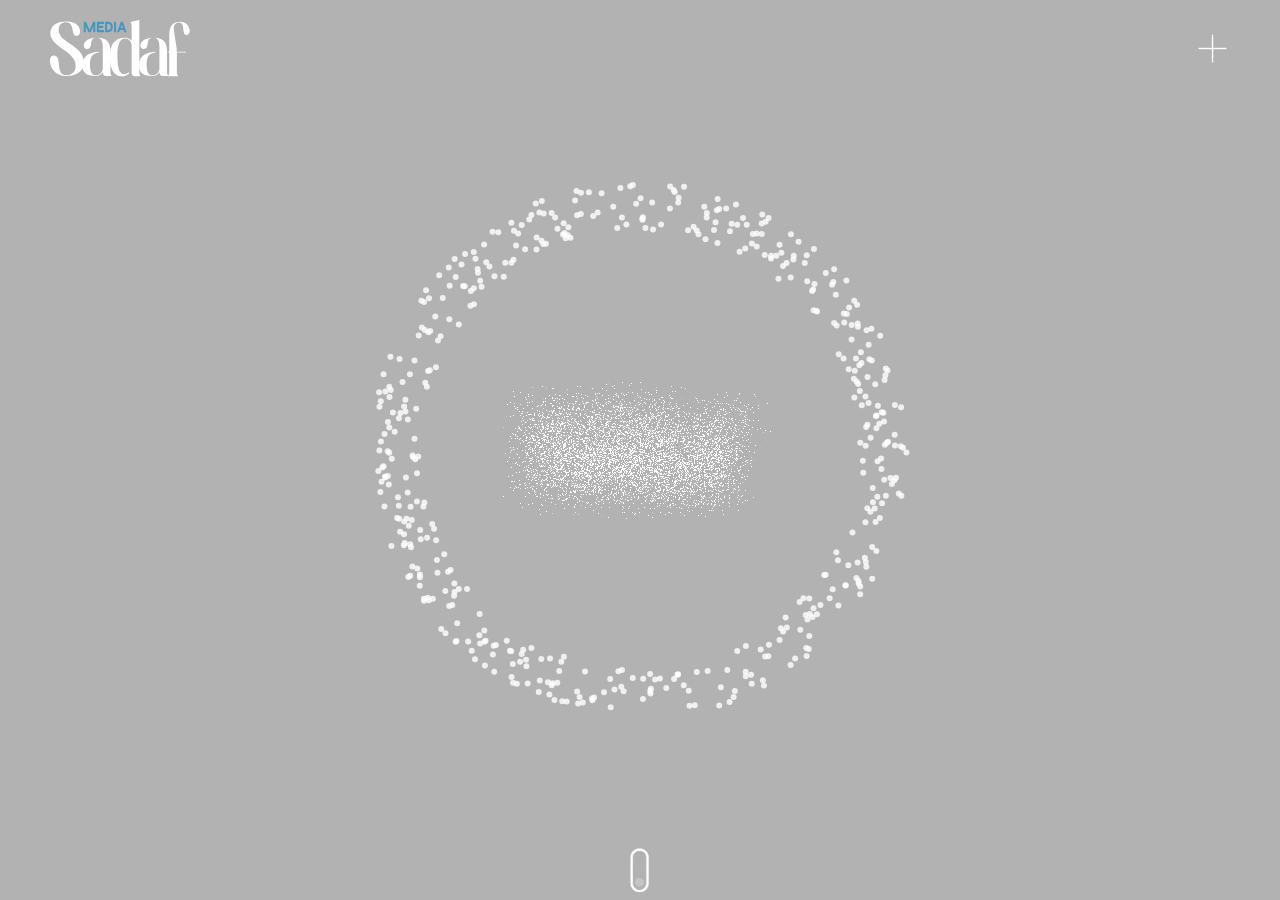
==== commit abf92cab: "Add animate on scroll in home section" ====
--- a/index.html
+++ b/index.html
@@ -110,12 +110,12 @@
 			</section>
 
 			<section class="home-bottom child" id="home2">
-				<div class="home-bottom-text content" data-fade-in="true">
-					<h1>
+				<div class="home-bottom-text">
+					<h1 id="parallax-text">
 						<span>Unlock Your Digital Potential</span>
 						with the Leading Marketing Agency
 					</h1>
-					<p>Lorem ipsum dolor sit amet, consectetuer adipiscing elit, 
+					<p id="fade_in">Lorem ipsum dolor sit amet, consectetuer adipiscing elit, 
 						sed diam nonummy nibh euismod tincidunt ut laoreet dolore magna.
 					</p>
 					<!--<div class="home-bottom-button">
@@ -130,8 +130,8 @@
 				</div>
 				<div class="mini-section-container">
 					<img class="mini-section-back" src="images/mini_section_back.png" alt="subsection background">
-					<img class="square" src="images/mini_section_square.png" alt="yellow square">
-					<img class="pc" src="images/mini_section_img.png" alt="laptop img">
+					<img id="fade_img1" class="square" src="images/mini_section_square.png" alt="yellow square">
+					<img id="fade_img2" class="pc" src="images/mini_section_img.png" alt="laptop img">
 				</div>
 			</section>
 
--- a/css/styles.css
+++ b/css/styles.css
@@ -470,6 +470,20 @@
     background-size: cover;
 	margin-bottom: 500px;
 }
+#parallax-text {
+	transform: scale(1.3);
+    transition: transform 0.3s ease;
+}
+#fade_in {
+	opacity: 0;
+	transform: translateY(50px); 
+    transition: all 0.8s ease-in-out; 
+}
+#fade_img1, #fade_img2 {
+	opacity: 0;
+	transform: translateY(50px); 
+    transition: all 0.8s ease-in-out; 
+}
 .home-bottom .home-bottom-text{
 	width: 100%;
     height: 100%;
